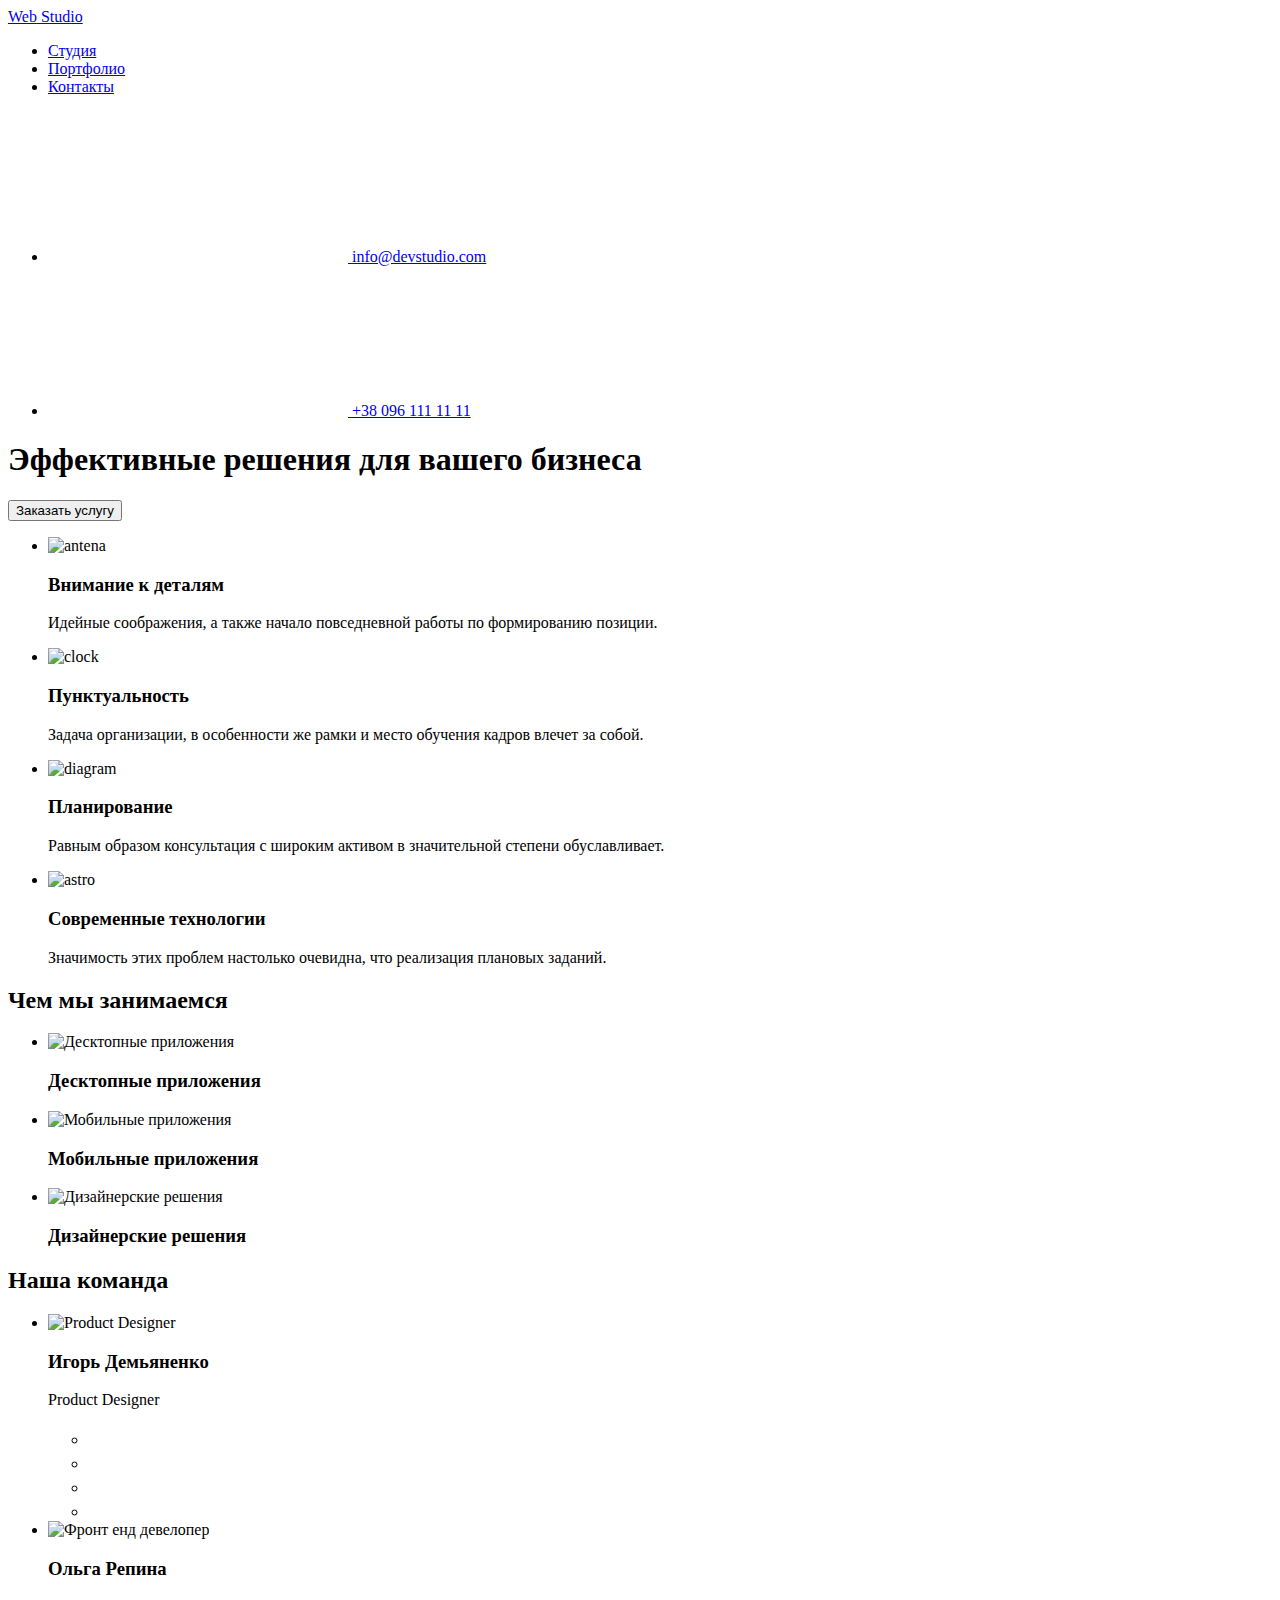
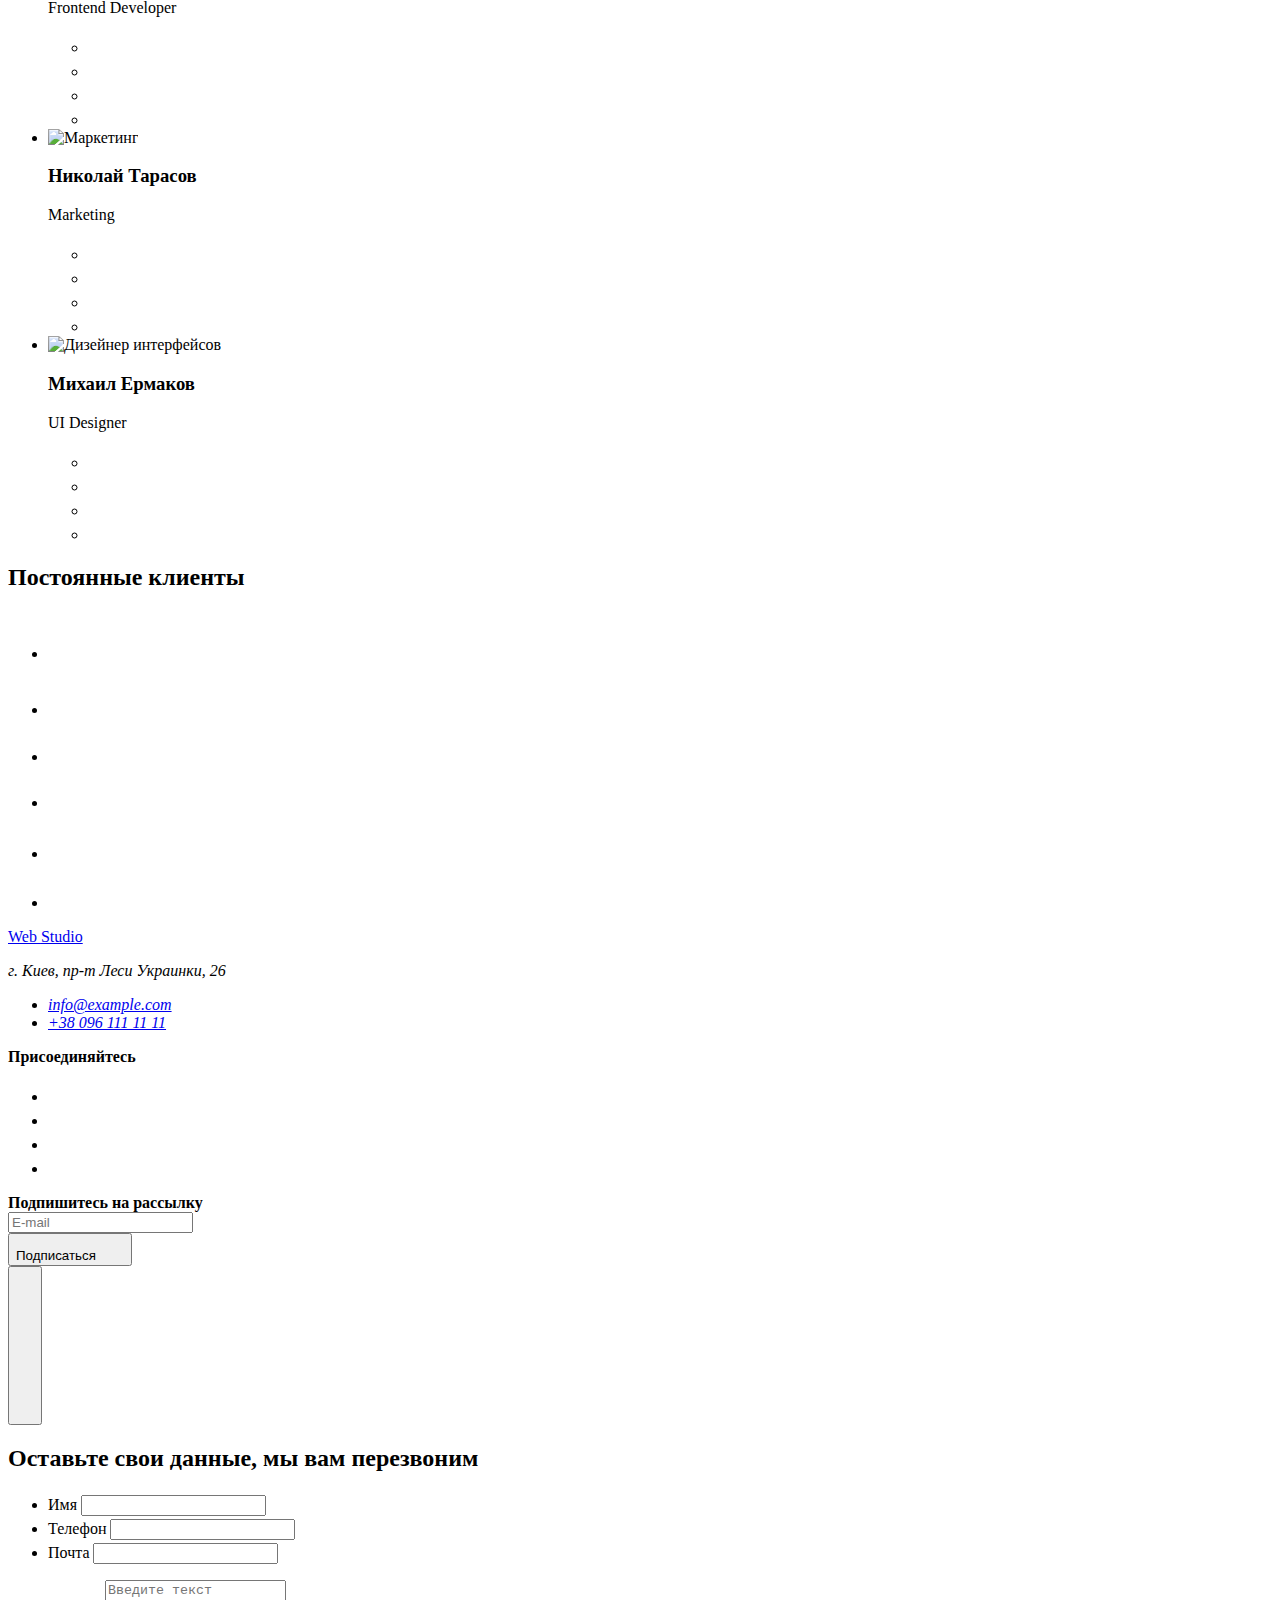
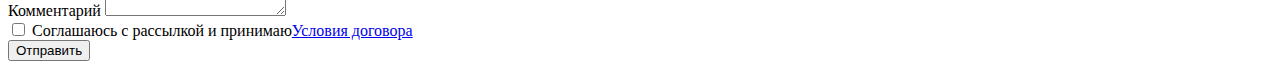
==== index.html @ 369a8337 "8-1-2" ====
<!DOCTYPE html>
<html lang="ru">

<head>
	<meta charset="UTF-8">
	<meta name="viewport" content="width=device-width, initial-scale=1.0">
	<title>Веб студия</title>
	<link rel="stylesheet"
		href="https://fonts.googleapis.com/css2?family=Raleway:wght@700&family=Roboto:wght@400;500;700;900&display=swap" />
	<link rel="stylesheet" href="./css/main.min.css" />
</head>

<body>
	<!--Шапка сайта-->
	<header class="page-header">
		<div class="container headerbox">
			<!--Навигация-->
			<a href="./index.html" class="logo">
				<span class="web"> Web</span> Studio</a>
			<nav class="navigation">
				<ul class="menu-nav list">
					<li class="item">
						<a href="./index.html" class="nav-link current">Студия</a>
					</li>
					<li class="item">
						<a href="./portfolio.html" class="nav-link">Портфолио</a>
					</li>
					<li class="item">
						<a href="./contacts.html" class="nav-link">Контакты</a>
					</li>
				</ul>
			</nav>
			<!-- имейл и телефон -->
			<ul class="contact-us list">
				<li class="item">
					<a href="mailto:info@devstudio.com" class="email contact-link">
						<svg class="icon-envelope">
							<use href="./images/sprite.svg#envelope"></use>
						</svg>
						info@devstudio.com</a>
				</li>
				<li class="item">
					<a href="tel:+380961111111" class="contact-link">
						<svg class="icon-smartphone">
							<use href="./images/sprite.svg#phone"></use>
						</svg>
						+38 096 111 11 11</a>
				</li>
			</ul>
		</div>
	</header>
	<!--MAIN КОНТЕНТ-->
	<main>
		<!--Сектор Героя-->
		<section class="hero hero-lay">
			<div class="conteiner">
				<h1 class="hero-title">Эффективные решения для вашего бизнеса</h1>
				<button class="btn" data-modal-open>Заказать услугу</button>
			</div>
		</section>
		<!--СЕКТОР FEATURE Наши преимущества-->
		<section class="section">
			<div class="container">
				<h2 class="section-title" hidden>Наши преимущества</h2>
				<ul class="list feature-list">
					<li class="item">
						<div class="background-feature">
							<img class="icon-antenna" src="./images/SVG/antenna.svg" alt="antena">
						</div>
						<h3 class="list-title">Внимание к деталям</h3>
						<p class="wehight">Идейные соображения, а также начало повседневной работы по формированию
							позиции.</p>
					</li>
					<li class="item">
						<div class="background-feature">
							<img class="icon-other" src="./images/SVG/clock.svg" alt="clock">
						</div>
						<h3 class="list-title">Пунктуальность</h3>
						<p class="wehight">Задача организации, в особенности же рамки и место обучения кадров влечет за
							собой.</p>
					</li>
					<li class="item">
						<div class="background-feature">
							<img class="icon-other" src="./images/SVG/diagram.svg" alt="diagram">
						</div>
						<h3 class="list-title">Планирование</h3>
						<p class="wehight">Равным образом консультация с широким активом в значительной степени
							обуславливает.</p>
					</li>
					<li class="item">
						<div class="background-feature">
							<img class="icon-other" src="./images/SVG/astronaut.svg" alt="astro">
						</div>
						<h3 class="list-title">Современные технологии</h3>
						<p class="wehight">Значимость этих проблем настолько очевидна, что реализация плановых заданий.
						</p>
					</li>
				</ul>
			</div>
		</section>
		<!--ЧЕМ МЫ ЗАНИМАЕМСЯ-->
		<section class="section">
			<div class="conteiner">
				<h2 class="section-title">Чем мы занимаемся</h2>
				<ul class="work-list list">
					<li class="item">
						<div class="workbox">
							<img src="./images/JPG/work/img1.jpg" alt="Десктопные приложения">
							<div class="work-title">
								<h3 class="title">Десктопные приложения</h3>
							</div>
						</div>
					</li>
					<li class="item">
						<div class="workbox">
							<img src="./images/JPG/work/img2.jpg" alt="Мобильные приложения">
							<div class="work-title">
								<h3 class="title">Мобильные приложения</h3>
							</div>
						</div>
					</li>
					<li class="item">
						<div class="workbox">
							<img src="./images/JPG/work/img3.jpg" alt="Дизайнерские решения">
							<div class="work-title">
								<h3 class="title">Дизайнерские решения</h3>
							</div>
						</div>
					</li>
				</ul>
			</div>
		</section>
		<!--Наша команда-->
		<section class="section background">
			<div class="container">
				<h2 class="section-title">Наша команда</h2>
				<ul class="list team-menu">
					<li class="team-member">
						<img class="image" src="./images/JPG/team/team1.jpg" width="270" alt="Product Designer" />
						<h3 class="team-title">Игорь Демьяненко</h3>
						<p class="position-name" lang="en">Product Designer</p>
						<ul class="list social-list">
							<li class="social-item">
								<a href="https://www.instagram.com/" class="social-link" target="_blank"
									rel="noopener noreferrer" aria-label="ссылка на Instagram">
									<svg class="social-icon" width="20" height="20">
										<use href="./images/sprite.svg#instagram" />
									</svg>
								</a>
							</li>
							<li class="social-item">
								<a href="https://www.twitter.com/" class="social-link" target="_blank"
									rel="noopener noreferrer" aria-label="ссылка на Twitter">
									<svg class="social-icon" width="20" height="20">
										<use href="./images/sprite.svg#twitter" />
									</svg>
								</a>
							</li>
							<li class="social-item">
								<a href="https://www.facebook.com/" class="social-link" target="_blank"
									rel="noopener noreferrer" aria-label="ссылка на Facebook">
									<svg class="social-icon" width="20" height="20">
										<use href="./images/sprite.svg#facebook" />
									</svg>
								</a>
							</li>
							<li class="social-item">
								<a href="https://www.linkedin.com/" class="social-link" target="_blank"
									rel="noopener noreferrer" aria-label="ссылка на LinkedIn">
									<svg class="social-icon" width="20" height="20">
										<use href="./images/sprite.svg#linkedin" />
									</svg>
								</a>
							</li>
						</ul>
					</li>
					<li class="team-member">
						<img class="image" src="./images/JPG/team/team2.jpg" width="270" alt="Фронт енд девелопер" />
						<h3 class="team-title">Ольга Репина</h3>
						<p class="position-name" lang="en">Frontend Developer</p>
						<ul class="list social-list">
							<li class="social-item">
								<a href="https://www.instagram.com/" class="social-link" target="_blank"
									rel="noopener noreferrer" aria-label="ссылка на Instagram">
									<svg class="social-icon" width="20" height="20">
										<use href="./images/sprite.svg#instagram" />
									</svg>
								</a>
							</li>
							<li class="social-item">
								<a href="https://www.twitter.com/" class="social-link" target="_blank"
									rel="noopener noreferrer" aria-label="ссылка на Twitter">
									<svg class="social-icon" width="20" height="20">
										<use href="./images/sprite.svg#twitter" />
									</svg>
								</a>
							</li>
							<li class="social-item">
								<a href="https://www.facebook.com/" class="social-link" target="_blank"
									rel="noopener noreferrer" aria-label="ссылка на Facebook">
									<svg class="social-icon" width="20" height="20">
										<use href="./images/sprite.svg#facebook" />
									</svg>
								</a>
							</li>
							<li class="social-item">
								<a href="https://www.linkedin.com/" class="social-link" target="_blank"
									rel="noopener noreferrer" aria-label="ссылка на LinkedIn">
									<svg class="social-icon" width="20" height="20">
										<use href="./images/sprite.svg#linkedin" />
									</svg>
								</a>
							</li>
						</ul>
					</li>

					<li class="team-member">
						<img class="image" src="./images/JPG/team/team3.jpg" width="270" alt="Маркетинг" />
						<h3 class="team-title">Николай Тарасов</h3>
						<p class="position-name" lang="en">Marketing</p>
						<ul class="list social-list">
							<li class="social-item">
								<a href="https://www.instagram.com/" class="social-link" target="_blank"
									rel="noopener noreferrer" aria-label="ссылка на Instagram">
									<svg class="social-icon" width="20" height="20">
										<use href="./images/sprite.svg#instagram" />
									</svg>
								</a>
							</li>
							<li class="social-item">
								<a href="https://www.twitter.com/" class="social-link" target="_blank"
									rel="noopener noreferrer" aria-label="ссылка на Twitter">
									<svg class="social-icon" width="20" height="20">
										<use href="./images/sprite.svg#twitter" />
									</svg>
								</a>
							</li>
							<li class="social-item">
								<a href="https://www.facebook.com/" class="social-link" target="_blank"
									rel="noopener noreferrer" aria-label="ссылка на Facebook">
									<svg class="social-icon" width="20" height="20">
										<use href="./images/sprite.svg#facebook" />
									</svg>
								</a>
							</li>
							<li class="social-item">
								<a href="https://www.linkedin.com/" class="social-link" target="_blank"
									rel="noopener noreferrer" aria-label="ссылка на LinkedIn">
									<svg class="social-icon" width="20" height="20">
										<use href="./images/sprite.svg#linkedin" />
									</svg>
								</a>
							</li>
						</ul>
					</li>

					<li class="team-member">
						<img class="image" src="./images/JPG/team/team4.jpg" width="270" alt="Дизейнер интерфейсов" />
						<h3 class="team-title">Михаил Ермаков</h3>
						<p class="position-name" lang="en">UI Designer</p>
						<ul class="list social-list">
							<li class="social-item">
								<a href="https://www.instagram.com/" class="social-link" target="_blank"
									rel="noopener noreferrer" aria-label="ссылка на Instagram">
									<svg class="social-icon" width="20" height="20">
										<use href="./images/sprite.svg#instagram" />
									</svg>
								</a>
							</li>
							<li class="social-item">
								<a href="https://www.twitter.com/" class="social-link" target="_blank"
									rel="noopener noreferrer" aria-label="ссылка на Twitter">
									<svg class="social-icon" width="20" height="20">
										<use href="./images/sprite.svg#twitter" />
									</svg>
								</a>
							</li>
							<li class="social-item">
								<a href="https://www.facebook.com/" class="social-link" target="_blank"
									rel="noopener noreferrer" aria-label="ссылка на Facebook">
									<svg class="social-icon" width="20" height="20">
										<use href="./images/sprite.svg#facebook" />
									</svg>
								</a>
							</li>
							<li class="social-item">
								<a href="https://www.linkedin.com/" class="social-link" target="_blank"
									rel="noopener noreferrer" aria-label="ссылка на LinkedIn">
									<svg class="social-icon" width="20" height="20">
										<use href="./images/sprite.svg#linkedin" />
									</svg>
								</a>
							</li>
						</ul>
					</li>
				</ul>
			</div>
		</section>
		<!--Наши клиенты-->
		<section class="section">
			<div class="container">
				<h2 class="section-title">Постоянные клиенты</h2>
				<ul class="list clients-list">
					<li class="clients-item">
						<a href="" class="clients-link">
							<svg class="clients-icon" width="44" height="49">
								<use href="./images/sprite.svg#client1" />
							</svg>
						</a>
					</li>
					<li class="clients-item">
						<a href="" class="clients-link">
							<svg class="clients-icon" width="40" height="52">
								<use href="./images/sprite.svg#client2" />
							</svg>
						</a>
					</li>
					<li class="clients-item">
						<a href="" class="clients-link">
							<svg class="clients-icon" width="41" height="43">
								<use href="./images/sprite.svg#client3" />
							</svg>
						</a>
					</li>
					<li class="clients-item">
						<a href="" class="clients-link">
							<svg class="clients-icon" width="80" height="42">
								<use href="./images/sprite.svg#client4" />
							</svg>
						</a>
					</li>
					<li class="clients-item">
						<a href="" class="clients-link">
							<svg class="clients-icon" width="59" height="47">
								<use href="./images/sprite.svg#client5" />
							</svg>
						</a>
					</li>
					<li class="clients-item">
						<a href="" class="clients-link">
							<svg class="clients-icon" width="88" height="45">
								<use href="./images/sprite.svg#client6" />
							</svg>
						</a>
					</li>
				</ul>
			</div>
		</section>
	</main>
	<!--Футер-->
	<footer class="footer">
		<div class="container footer-menu">
			<!-- logo-address-in-footer -->
			<div class="logo-address">
				<a href="./index.html" class="footer-logo">
					<span class="web"> Web </span> Studio</a>
				<address>
					<p class="contacts-address">г. Киев, пр-т Леси Украинки, 26</p>

					<ul class="padding-zero">
						<li class="list">
							<a href="mailto:info@example.com" class="contacts-item">info@example.com</a>
						</li>
						<li class="list contacts-margin">
							<a href="tel:+380961111111" class="contacts-item">+38 096 111 11 11</a>
						</li>
					</ul>
				</address>
			</div>
			<!-- Соц.сети футтер-->
			<div class="join-menu">
				<strong class="join">Присоединяйтесь</strong>
				<ul class="list social-list-footer">
					<li class="social-item-footer">
						<a class="social-link-footer" href="https://www.instagram.com/" target="_blank">
							<svg class="social-icon-footer" width="20" height="20" aria-hidden="true">
								<use xlink:href="./images/sprite.svg#instagram" />
							</svg>
						</a>
					</li>
					<li class="social-item-footer">
						<a class="social-link-footer" href="https://www.twitter.com/" target="_blank">
							<svg class="social-icon-footer" width="20" height="20" aria-hidden="true">
								<use xlink:href="./images/sprite.svg#twitter" />
							</svg>
						</a>
					</li>
					<li class="social-item-footer">
						<a class="social-link-footer" href="https://www.facebook.com/" target="_blank">
							<svg class="social-icon-footer" width="20" height="20" aria-hidden="true">
								<use xlink:href="./images/sprite.svg#facebook" />
							</svg>
						</a>
					</li>
					<li class="social-item-footer">
						<a class="social-link-footer" href="https://www.linkedin.com/" target="_blank">
							<svg class="social-icon-footer" width="20" height="20" aria-hidden="true">
								<use xlink:href="./images/sprite.svg#linkedin" />
							</svg>
						</a>
					</li>
				</ul>
			</div>

			<!-- /* sign-up */ Подпишись на рассылку -->

			<div class="sign-up">
				<b class="join-href">Подпишитесь на рассылку</b>
				<form class="join-us-form">
					<div class="form-field-footer">
						<input type="email" class="join-email" name="email" placeholder="E-mail" />
					</div>
					<button class="btn-footer" type="submit">Подписаться
						<svg class="icon-send-form" width="24" height="24">
							<use href="./images/sprite.svg#telegramm" />
						</svg>
					</button>
				</form>
			</div>
		</div>
	</footer>

	<!-- /*Modal btn-close*/ Модальная кнопка  -->

	<div class="backdrop is-hidden" data-modal>
		<div class="modal">
			<button class="modal-close" data-modal-close>
				<svg class="close" width="18">
					<use href="./images/sprite.svg#vectorx"></use>
				</svg></button>
			<h2 class="modal-title">Оставьте свои данные, мы вам перезвоним</h2>
			<form class="modal-form">
				<ul class="list">
					<li class="form-item"><label class="modal-label">
							Имя
							<input type="text" name="name" class="modal-item">
							<svg width="18" height="18" class="modal-icon black-member">
								<use href="./images/sprite.svg#member"></use>
							</svg>
						</label>

					</li>
					<li class="form-item"><label class="modal-label">
							Телефон
							<input type="tel" name="phone" class="modal-item">
							<svg width="18" height="18" class="modal-icon black-phone">
								<use href="./images/sprite.svg#phone-black"></use>
							</svg>
						</label>

					</li>
					<li class="form-item"><label class="modal-label">
							Почта
							<input type="email" name="email" class="modal-item">
							<svg width="18" height="18" class="modal-icon black-email">
								<use href="./images/sprite.svg#email-black"></use>
							</svg>
						</label>

					</li>
				</ul>
				<!-- Коментарии в модальном-->
				<label class="modal-label comment-area">
					Комментарий
					<textarea name="comment" placeholder="Введите текст" class="modal-item comment"></textarea>
				</label>

				<div class="checkstyle">
					<input type="checkbox" class="modal-checkbox" id="happy" name="happy" value="yes">
					<label for="happy"></label>
					<span>Соглашаюсь с рассылкой и принимаю<a href="./index.html" class="policy-site">Условия
							договора</a></span>
				</div>
				<button type="submit" class="form-button">Отправить</button>

			</form>
		</div>
	</div>
	<script src="./js/modal.js"></script>
</body>

</html>
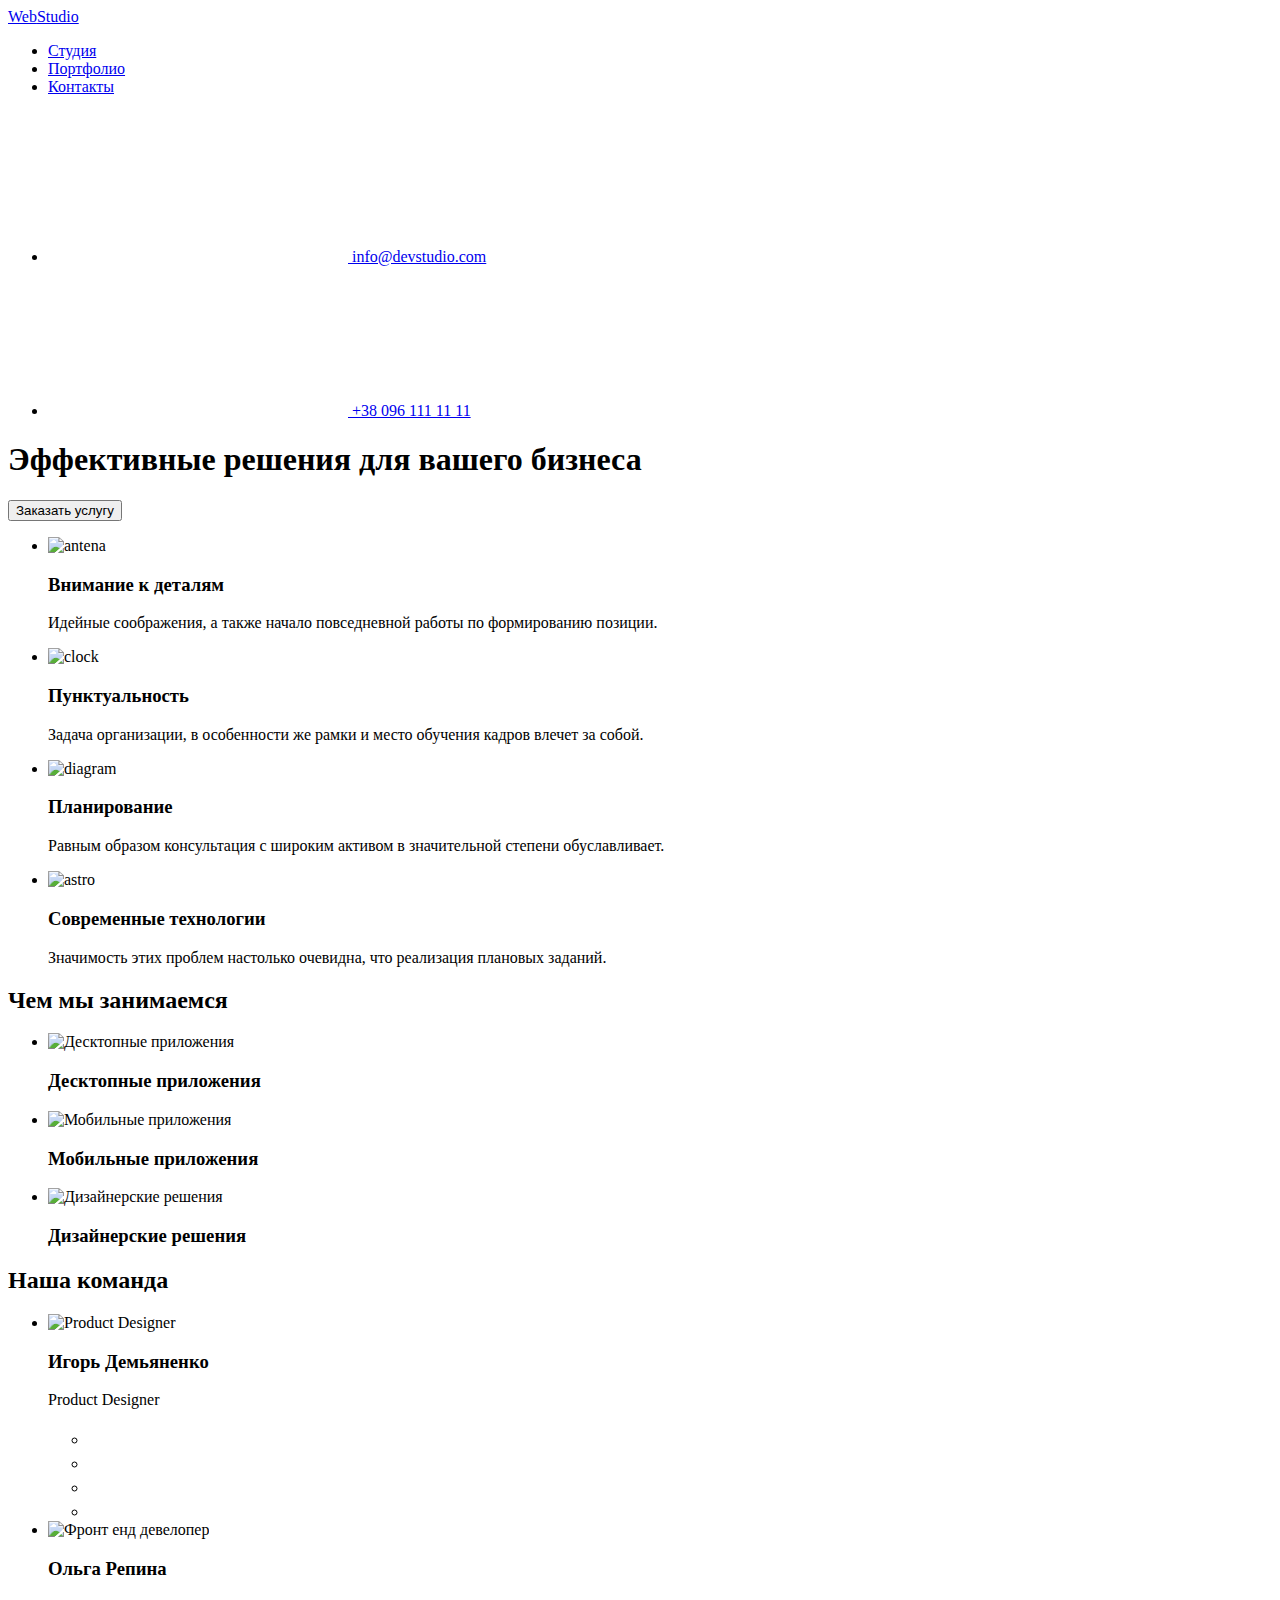
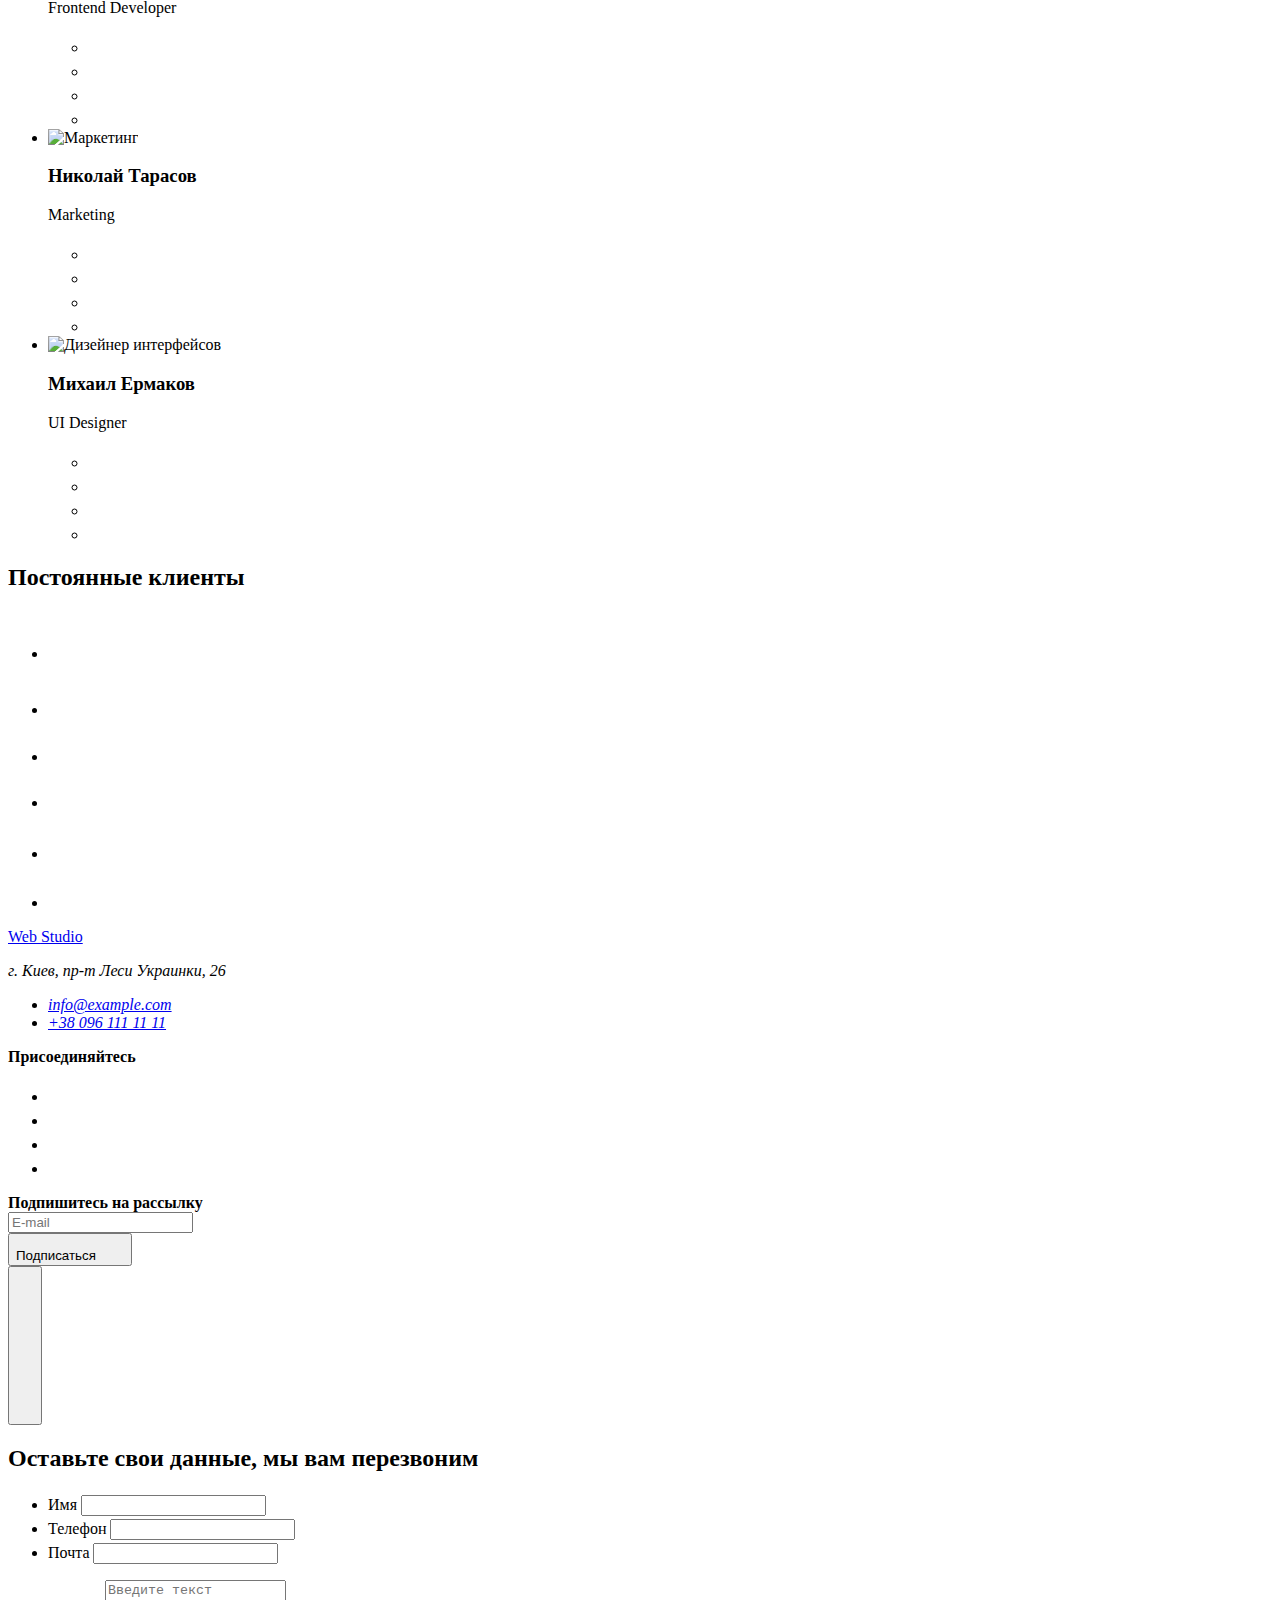
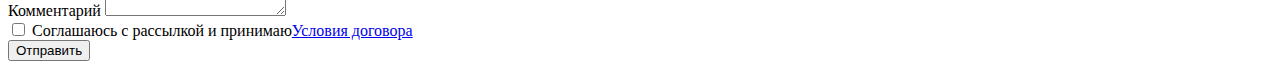
==== commit 055a8ad1: "8-1-5" ====
--- a/index.html
+++ b/index.html
@@ -15,8 +15,7 @@
 	<header class="page-header">
 		<div class="container headerbox">
 			<!--Навигация-->
-			<a href="./index.html" class="logo">
-				<span class="web"> Web</span> Studio</a>
+			<a href="#" lang="en" class="logo"><span>Web</span><span class="logo-studio">Studio</span></a>
 			<nav class="navigation">
 				<ul class="menu-nav list">
 					<li class="item">
@@ -352,8 +351,8 @@
 		<div class="container footer-menu">
 			<!-- logo-address-in-footer -->
 			<div class="logo-address">
-				<a href="./index.html" class="footer-logo">
-					<span class="web"> Web </span> Studio</a>
+				<a href="./index.html" class="logo-footer">
+					<span class="logo"> Web </span> Studio</a>
 				<address>
 					<p class="contacts-address">г. Киев, пр-т Леси Украинки, 26</p>
 
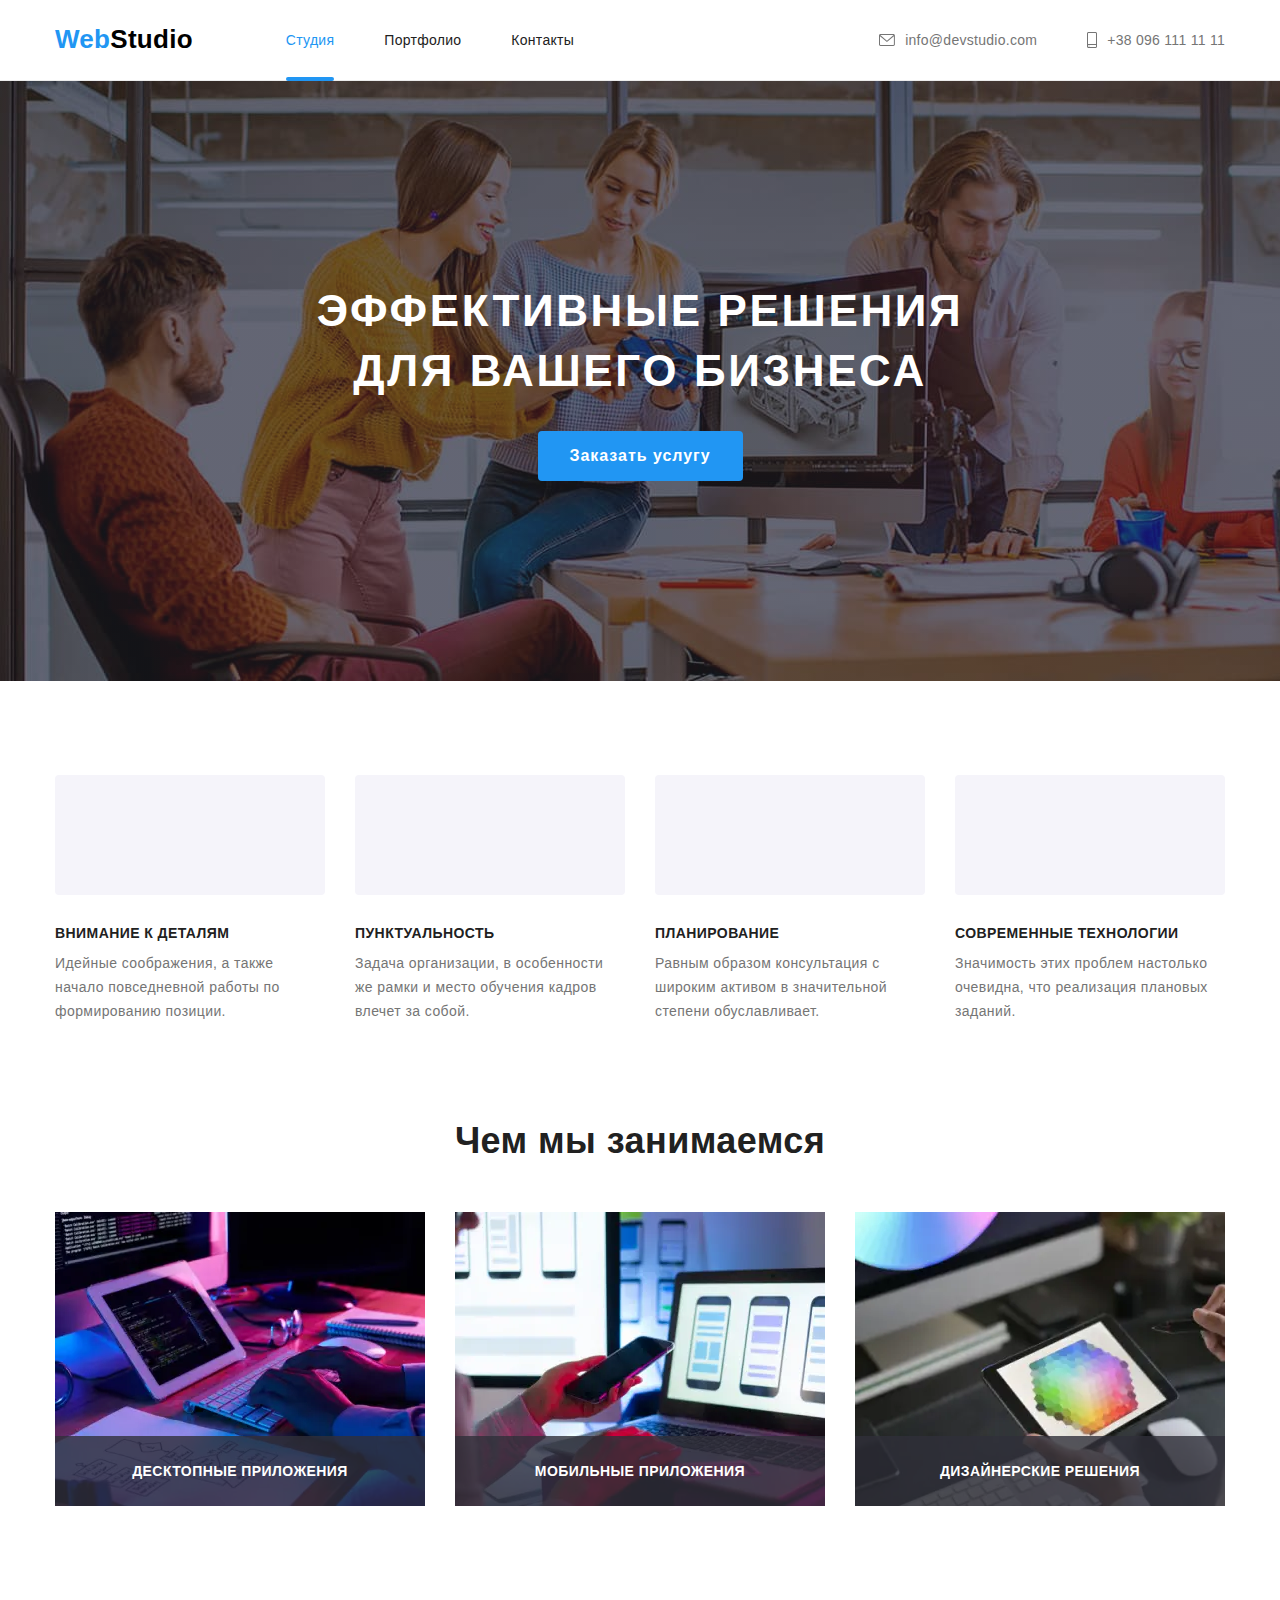
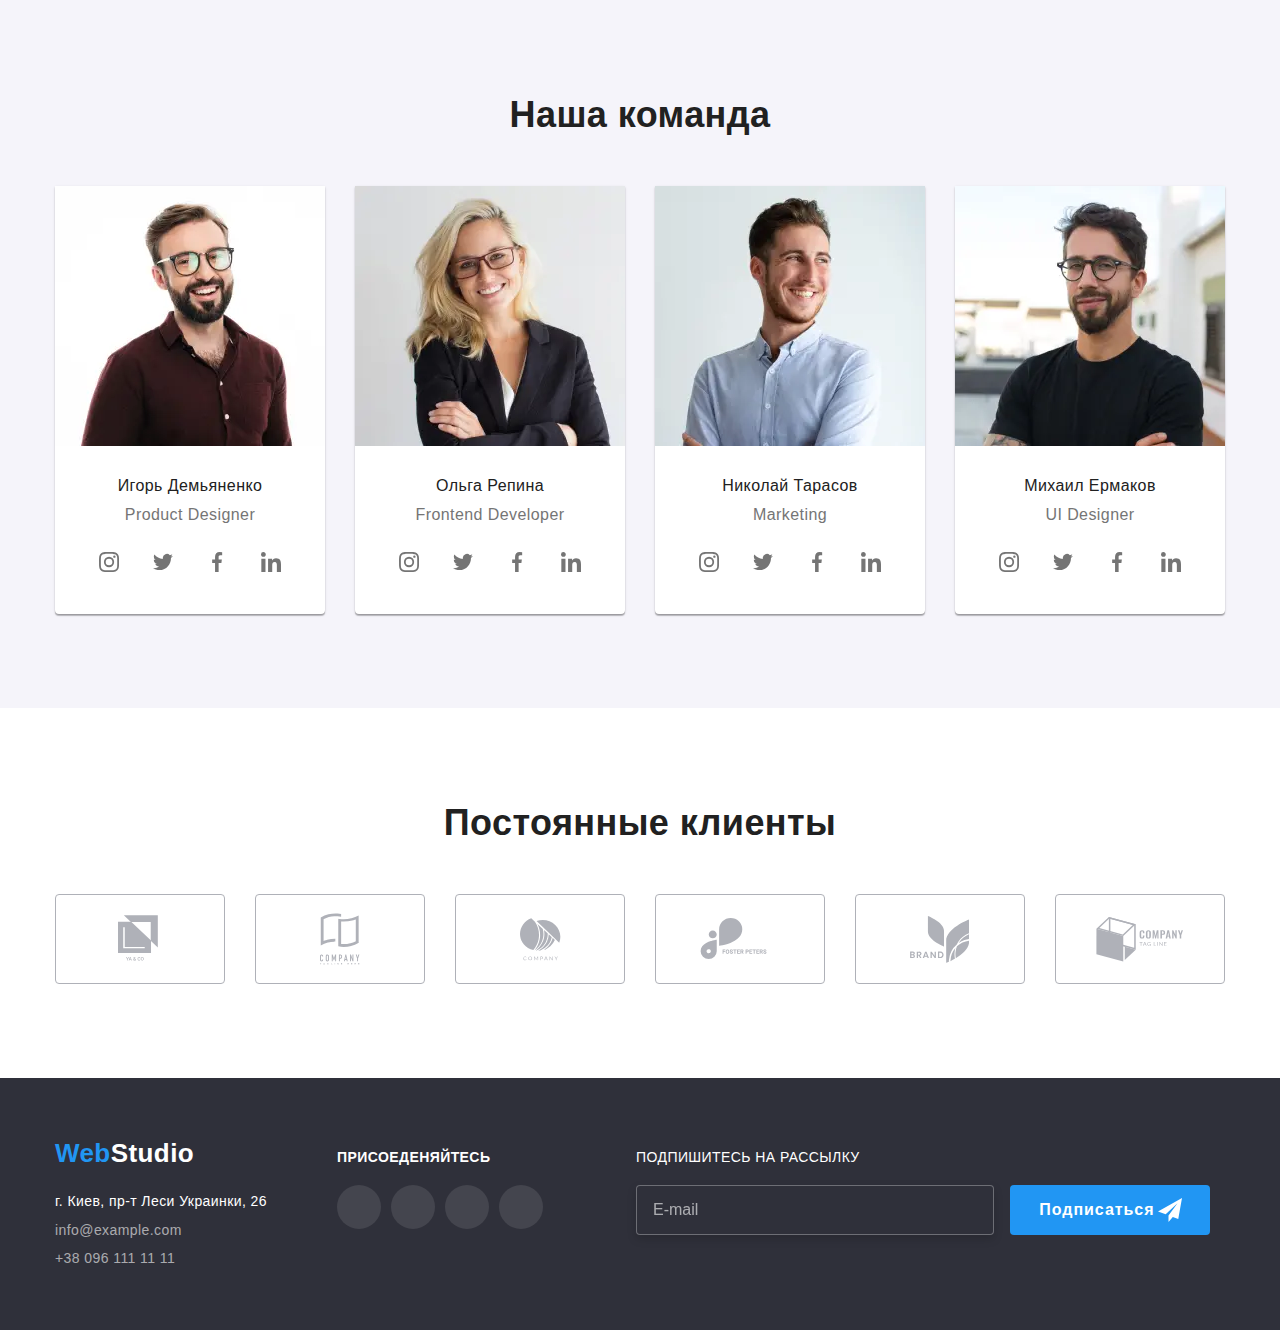
==== commit 32cfa78a: "8-1-8" ====
--- a/index.html
+++ b/index.html
@@ -2,343 +2,474 @@
 <html lang="ru">
 
 <head>
-	<meta charset="UTF-8">
-	<meta name="viewport" content="width=device-width, initial-scale=1.0">
-	<title>Веб студия</title>
-	<link rel="stylesheet"
-		href="https://fonts.googleapis.com/css2?family=Raleway:wght@700&family=Roboto:wght@400;500;700;900&display=swap" />
+	<meta charset="UTF-8" />
+	<meta name="viewport" content="width=device-width, initial-scale=1.0" />
+	<title>WebStudio</title>
+	<link rel="preload" href="./css/main.min.css" as="style" />
 	<link rel="stylesheet" href="./css/main.min.css" />
 </head>
 
-<body>
-	<!--Шапка сайта-->
-	<header class="page-header">
-		<div class="container headerbox">
-			<!--Навигация-->
-			<a href="#" lang="en" class="logo"><span>Web</span><span class="logo-studio">Studio</span></a>
-			<nav class="navigation">
-				<ul class="menu-nav list">
-					<li class="item">
-						<a href="./index.html" class="nav-link current">Студия</a>
-					</li>
-					<li class="item">
-						<a href="./portfolio.html" class="nav-link">Портфолио</a>
-					</li>
-					<li class="item">
-						<a href="./contacts.html" class="nav-link">Контакты</a>
+<body class="page">
+	<!-- Верхняя линия сайта -->
+	<header class="menu" id="home-page">
+		<div class="menu__box container">
+			<!-- Логотип компании -->
+			<a class="logo link" href="#home-page">
+				<span class="logo__accent">Web</span>Studio
+			</a>
+			<div class="menu-mobile" id="menu-mobile" data-menu>
+				<nav class="nav">
+					<ul class="site-nav list">
+						<li class="site-nav__item">
+							<a class="site-nav__link site-nav__link--active link" href="#home-page">Студия</a>
+						</li>
+						<li class="site-nav__item">
+							<a class="site-nav__link link" href="./portfolio.html">Портфолио</a>
+						</li>
+						<li class="site-nav__item">
+							<a class="site-nav__link link" href="#">Контакты</a>
+						</li>
+					</ul>
+				</nav>
+
+				<ul class="communications list">
+					<li class="communications__item">
+						<a class="communications__link link" href="mailto:info@devstudio.com">
+							<svg class="communications__icon communications__envelope">
+								<use href="./images/svg/sprite.svg#envelope"></use>
+							</svg>
+							info@devstudio.com</a>
+					</li>
+					<li class="communications__item">
+						<a class="communications__link link" href="tel:+38-096-111-11-11">
+							<svg class="communications__icon communications__smartphone">
+								<use href="./images/svg/sprite.svg#smartphone"></use>
+							</svg>
+							+38 096 111 11 11</a>
 					</li>
 				</ul>
-			</nav>
-			<!-- имейл и телефон -->
-			<ul class="contact-us list">
-				<li class="item">
-					<a href="mailto:info@devstudio.com" class="email contact-link">
-						<svg class="icon-envelope">
-							<use href="./images/sprite.svg#envelope"></use>
-						</svg>
-						info@devstudio.com</a>
-				</li>
-				<li class="item">
-					<a href="tel:+380961111111" class="contact-link">
-						<svg class="icon-smartphone">
-							<use href="./images/sprite.svg#phone"></use>
-						</svg>
-						+38 096 111 11 11</a>
-				</li>
-			</ul>
+			</div>
+			<button class="menu__button" type="button" aria-expanded="false" aria-controls="menu-mobile"
+				data-menu-button>
+				<svg class="menu__button-image" aria-label="Переключатель мобильного меню">
+					<use class="menu__icon-close" href="./images/svg/sprite.svg#close-menu-mobile"></use>
+					<use class="menu__icon-open" href="./images/svg/sprite.svg#open-menu-mobile"></use>
+				</svg>
+			</button>
 		</div>
 	</header>
-	<!--MAIN КОНТЕНТ-->
+
 	<main>
-		<!--Сектор Героя-->
-		<section class="hero hero-lay">
-			<div class="conteiner">
-				<h1 class="hero-title">Эффективные решения для вашего бизнеса</h1>
-				<button class="btn" data-modal-open>Заказать услугу</button>
+		<!-- Шапка -->
+		<section class="banner">
+			<div class="container">
+				<h1 class="banner__title">Эффективные решения для вашего бизнеса</h1>
+				<button class="banner__button button" data-modal-open type="button">
+					Заказать услугу
+				</button>
 			</div>
 		</section>
-		<!--СЕКТОР FEATURE Наши преимущества-->
+
+		<!-- Особенности -->
+
 		<section class="section">
-			<div class="container">
-				<h2 class="section-title" hidden>Наши преимущества</h2>
-				<ul class="list feature-list">
-					<li class="item">
-						<div class="background-feature">
-							<img class="icon-antenna" src="./images/SVG/antenna.svg" alt="antena">
+			<div class="container feature">
+				<h2 class="section__title visually-hidden">Особенности</h2>
+
+				<ul class="feature__list list">
+					<li class="feature__item feature__icon-antenna">
+						<h3 class="feature__title">Внимание к деталям</h3>
+						<p class="feature__text">
+							Идейные соображения, а также начало повседневной работы по
+							формированию позиции.
+						</p>
+					</li>
+					<li class="feature__item feature__icon-clock">
+						<h3 class="feature__title">Пунктуальность</h3>
+						<p class="feature__text">
+							Задача организации, в особенности же рамки и место обучения
+							кадров влечет за собой.
+						</p>
+					</li>
+					<li class="feature__item feature__icon-diagram">
+						<h3 class="feature__title">Планирование</h3>
+						<p class="feature__text">
+							Равным образом консультация с широким активом в значительной
+							степени обуславливает.
+						</p>
+					</li>
+					<li class="feature__item feature__icon-astronaut">
+						<h3 class="feature__title">Современные технологии</h3>
+						<p class="feature__text">
+							Значимость этих проблем настолько очевидна, что реализация
+							плановых заданий.
+						</p>
+					</li>
+				</ul>
+			</div>
+		</section>
+
+		<!-- Чем мы занимаемся -->
+
+		<section class="section">
+			<div class="container practice">
+				<h2 class="section__title">Чем мы занимаемся</h2>
+				<ul class="practice__list list">
+					<li class="practice__item">
+						<picture>
+							<source srcset="
+                    ./images/practice/desktop-app.webp,
+                    ./images/practice/desktop-app@2x.webp 2x
+                  " type="image/webp" />
+							<source srcset="./images/practice/desktop-app@2x.jpg 2x" />
+							<img class="practice__image" src="./images/practice/desktop-app.jpg"
+								alt="Написание кода программы" width="370" />
+						</picture>
+						<div class="practice__box-inside">
+							<p class="practice__text">Десктопные приложения</p>
 						</div>
-						<h3 class="list-title">Внимание к деталям</h3>
-						<p class="wehight">Идейные соображения, а также начало повседневной работы по формированию
-							позиции.</p>
-					</li>
-					<li class="item">
-						<div class="background-feature">
-							<img class="icon-other" src="./images/SVG/clock.svg" alt="clock">
+					</li>
+					<li class="practice__item">
+						<picture>
+							<source srcset="
+                    ./images/practice/mobile-app.webp,
+                    ./images/practice/mobile-app@2x.webp 2x
+                  " type="image/webp" />
+							<source srcset="./images/practice/mobile-app@2x.jpg 2x" />
+							<img class="practice__image" src="./images/practice/mobile-app.jpg"
+								alt="Создание структуры программы" width="370" />
+						</picture>
+						<div class="practice__box-inside">
+							<p class="practice__text">Мобильные приложения</p>
 						</div>
-						<h3 class="list-title">Пунктуальность</h3>
-						<p class="wehight">Задача организации, в особенности же рамки и место обучения кадров влечет за
-							собой.</p>
-					</li>
-					<li class="item">
-						<div class="background-feature">
-							<img class="icon-other" src="./images/SVG/diagram.svg" alt="diagram">
+					</li>
+					<li class="practice__item">
+						<picture>
+							<source srcset="
+                    ./images/practice/desing-solution.webp,
+                    ./images/practice/desing-solution@2x.webp 2x
+                  " type="image/webp" />
+							<source srcset="./images/practice/desing-solution@2x.jpg 2x" />
+							<img class="practice__image" src="./images/practice/desing-solution.jpg"
+								alt="Разработка дизайна проэкта" width="370" />
+						</picture>
+						<div class="practice__box-inside">
+							<p class="practice__text">Дизайнерские решения</p>
 						</div>
-						<h3 class="list-title">Планирование</h3>
-						<p class="wehight">Равным образом консультация с широким активом в значительной степени
-							обуславливает.</p>
-					</li>
-					<li class="item">
-						<div class="background-feature">
-							<img class="icon-other" src="./images/SVG/astronaut.svg" alt="astro">
+					</li>
+				</ul>
+			</div>
+		</section>
+
+		<!-- Наша команда -->
+
+		<section class="section team">
+			<div class="container team__box">
+				<h2 class="section__title">Наша команда</h2>
+
+				<ul class="team__list list">
+					<li class="team__item">
+						<picture>
+							<source srcset="
+                    ./images/team/mobile/product-desinger.webp,
+                    ./images/team/mobile/product-desinger@2x.webp 2x
+                  " type="image/webp" media="(max-width: 767px)" />
+							<source srcset="
+                    ./images/team/tablet/product-desinger.webp,
+                    ./images/team/tablet/product-desinger@2x.webp 2x
+                  " type="image/webp" media="(max-width: 1199px)" />
+							<source srcset="
+                    ./images/team/desktop/product-desinger.webp,
+                    ./images/team/desktop/product-desinger@2x.webp 2x
+                  " type="image/webp" media="(min-width: 1200px)" />
+							<source srcset="
+                    ./images/team/mobile/product-desinger.jpg,
+                    ./images/team/mobile/product-desinger@2x.jpg 2x
+                  " media="(max-width: 767px)" />
+							<source srcset="
+                    ./images/team/tablet/product-desinger.jpg,
+                    ./images/team/tablet/product-desinger@2x.jpg 2x
+                  " media="(max-width: 1199px)" />
+							<source srcset="./images/team/desktop/product-desinger@2x.jpg 2x"
+								media="(min-width: 1200px)" />
+							<img class="team__image" src="./images/team/desktop/product-desinger.jpg"
+								alt="Дизайнер продукта" width="270" />
+						</picture>
+						<div class="team__text">
+							<h3 class="team__title">Игорь Демьяненко</h3>
+							<p class="team__career">Product Designer</p>
 						</div>
-						<h3 class="list-title">Современные технологии</h3>
-						<p class="wehight">Значимость этих проблем настолько очевидна, что реализация плановых заданий.
-						</p>
+
+						<ul class="team-social list">
+							<li class="team-social__item">
+								<a class="team-social__link link" href="http://www.instagram.com/?hl=ru">
+									<svg class="team-social__instagram">
+										<use href="./images/svg/sprite.svg#instagram"></use>
+									</svg>
+								</a>
+							</li>
+							<li class="team-social__item">
+								<a class="team-social__link link" href="http://twitter.com/?lang=ru">
+									<svg class="team-social__twitter">
+										<use href="./images/svg/sprite.svg#twitter"></use>
+									</svg>
+								</a>
+							</li>
+							<li class="team-social__item">
+								<a class="team-social__link link" href="http://www.facebook.com/">
+									<svg class="team-social__facebook">
+										<use href="./images/svg/sprite.svg#facebook"></use>
+									</svg>
+								</a>
+							</li>
+							<li class="team-social__item">
+								<a class="team-social__link link" href="http://www.linkedin.com/">
+									<svg class="team-social__linkedin">
+										<use href="./images/svg/sprite.svg#linkedin"></use>
+									</svg>
+								</a>
+							</li>
+						</ul>
+					</li>
+
+					<li class="team__item">
+						<picture>
+							<source srcset="
+                    ./images/team/mobile/frontend-developer.webp,
+                    ./images/team/mobile/frontend-developer@2x.webp 2x
+                  " type="image/webp" media="(max-width: 767px)" />
+							<source srcset="
+                    ./images/team/tablet/frontend-developer.webp,
+                    ./images/team/tablet/frontend-developer@2x.webp 2x
+                  " type="image/webp" media="(max-width: 1199px)" />
+							<source srcset="
+                    ./images/team/desktop/frontend-developer.webp,
+                    ./images/team/desktop/frontend-developer@2x.webp 2x
+                  " type="image/webp" media="(min-width: 1200px)" />
+							<source srcset="
+                    ./images/team/mobile/frontend-developer.jpg,
+                    ./images/team/mobile/frontend-developer@2x.jpg 2x
+                  " media="(max-width: 767px)" />
+							<source srcset="
+                    ./images/team/tablet/frontend-developer.jpg,
+                    ./images/team/tablet/frontend-developer@2x.jpg 2x
+                  " media="(max-width: 1199px)" />
+							<source srcset="./images/team/desktop/frontend-developer@2x.jpg 2x"
+								media="(min-width: 1200px)" />
+							<img class="team__image" src="./images/team/desktop/frontend-developer.jpg"
+								alt="Фронтенд разработчик" width="270" />
+						</picture>
+						<div class="team__text">
+							<h3 class="team__title">Ольга Репина</h3>
+							<p class="team__career">Frontend Developer</p>
+						</div>
+
+						<ul class="team-social list">
+							<li class="team-social__item">
+								<a class="team-social__link link" href="http://www.instagram.com/?hl=ru">
+									<svg class="team-social__instagram">
+										<use href="./images/svg/sprite.svg#instagram"></use>
+									</svg>
+								</a>
+							</li>
+							<li class="team-social__item">
+								<a class="team-social__link link" href="http://twitter.com/?lang=ru">
+									<svg class="team-social__twitter">
+										<use href="./images/svg/sprite.svg#twitter"></use>
+									</svg>
+								</a>
+							</li>
+							<li class="team-social__item">
+								<a class="team-social__link link" href="http://www.facebook.com/">
+									<svg class="team-social__facebook">
+										<use href="./images/svg/sprite.svg#facebook"></use>
+									</svg>
+								</a>
+							</li>
+							<li class="team-social__item">
+								<a class="team-social__link link" href="http://www.linkedin.com/">
+									<svg class="team-social__linkedin">
+										<use href="./images/svg/sprite.svg#linkedin"></use>
+									</svg>
+								</a>
+							</li>
+						</ul>
+					</li>
+
+					<li class="team__item">
+						<picture>
+							<source srcset="
+                    ./images/team/mobile/marketing.webp,
+                    ./images/team/mobile/marketing@2x.webp 2x
+                  " type="image/webp" media="(max-width: 767px)" />
+							<source srcset="
+                    ./images/team/tablet/marketing.webp,
+                    ./images/team/tablet/marketing@2x.webp 2x
+                  " type="image/webp" media="(max-width: 1199px)" />
+							<source srcset="
+                    ./images/team/desktop/marketing.webp,
+                    ./images/team/desktop/marketing@2x.webp 2x
+                  " type="image/webp" media="(min-width: 1200px)" />
+							<source srcset="
+                    ./images/team/mobile/marketing.jpg,
+                    ./images/team/mobile/marketing@2x.jpg 2x
+                  " media="(max-width: 767px)" />
+							<source srcset="
+                    ./images/team/tablet/marketing.jpg,
+                    ./images/team/tablet/marketing@2x.jpg 2x
+                  " media="(max-width: 1199px)" />
+							<source srcset="./images/team/desktop/marketing@2x.jpg 2x" media="(min-width: 1200px)" />
+							<img class="team__image" src="./images/team/desktop/marketing.jpg" alt="Маркетолог"
+								width="270" />
+						</picture>
+						<div class="team__text">
+							<h3 class="team__title">Николай Тарасов</h3>
+							<p class="team__career">Marketing</p>
+						</div>
+
+						<ul class="team-social list">
+							<li class="team-social__item">
+								<a class="team-social__link link" href="http://www.instagram.com/?hl=ru">
+									<svg class="team-social__instagram">
+										<use href="./images/svg/sprite.svg#instagram"></use>
+									</svg>
+								</a>
+							</li>
+							<li class="team-social__item">
+								<a class="team-social__link link" href="http://twitter.com/?lang=ru">
+									<svg class="team-social__twitter">
+										<use href="./images/svg/sprite.svg#twitter"></use>
+									</svg>
+								</a>
+							</li>
+							<li class="team-social__item">
+								<a class="team-social__link link" href="http://www.facebook.com/">
+									<svg class="team-social__facebook">
+										<use href="./images/svg/sprite.svg#facebook"></use>
+									</svg>
+								</a>
+							</li>
+							<li class="team-social__item">
+								<a class="team-social__link link" href="http://www.linkedin.com/">
+									<svg class="team-social__linkedin">
+										<use href="./images/svg/sprite.svg#linkedin"></use>
+									</svg>
+								</a>
+							</li>
+						</ul>
+					</li>
+
+					<li class="team__item">
+						<picture>
+							<source srcset="
+                    ./images/team/mobile/ui-desinger.webp,
+                    ./images/team/mobile/ui-desinger@2x.webp 2x
+                  " type="image/webp" media="(max-width: 767px)" />
+							<source srcset="
+                    ./images/team/tablet/ui-desinger.webp,
+                    ./images/team/tablet/ui-desinger@2x.webp 2x
+                  " type="image/webp" media="(max-width: 1199px)" />
+							<source srcset="
+                    ./images/team/desktop/ui-desinger.webp,
+                    ./images/team/desktop/ui-desinger@2x.webp 2x
+                  " type="image/webp" media="(min-width: 1200px)" />
+							<source srcset="
+                    ./images/team/mobile/ui-desinger.jpg,
+                    ./images/team/mobile/ui-desinger@2x.jpg 2x
+                  " media="(max-width: 767px)" />
+							<source srcset="
+                    ./images/team/tablet/ui-desinger.jpg,
+                    ./images/team/tablet/ui-desinger@2x.jpg 2x
+                  " media="(max-width: 1199px)" />
+							<source srcset="./images/team/desktop/ui-desinger@2x.jpg 2x" media="(min-width: 1200px)" />
+							<img class="team__image" src="./images/team/desktop/ui-desinger.jpg"
+								alt="Дизайнер пользовательского интерфейса" width="270" />
+						</picture>
+						<div class="team__text">
+							<h3 class="team__title">Михаил Ермаков</h3>
+							<p class="team__career">UI Designer</p>
+						</div>
+
+						<ul class="team-social list">
+							<li class="team-social__item">
+								<a class="team-social__link link" href="http://www.instagram.com/?hl=ru">
+									<svg class="team-social__instagram">
+										<use href="./images/svg/sprite.svg#instagram"></use>
+									</svg>
+								</a>
+							</li>
+							<li class="team-social__item">
+								<a class="team-social__link link" href="http://twitter.com/?lang=ru">
+									<svg class="team-social__twitter">
+										<use href="./images/svg/sprite.svg#twitter"></use>
+									</svg>
+								</a>
+							</li>
+							<li class="team-social__item">
+								<a class="team-social__link link" href="http://www.facebook.com/">
+									<svg class="team-social__facebook">
+										<use href="./images/svg/sprite.svg#facebook"></use>
+									</svg>
+								</a>
+							</li>
+							<li class="team-social__item">
+								<a class="team-social__link link" href="http://www.linkedin.com/">
+									<svg class="team-social__linkedin">
+										<use href="./images/svg/sprite.svg#linkedin"></use>
+									</svg>
+								</a>
+							</li>
+						</ul>
 					</li>
 				</ul>
 			</div>
 		</section>
-		<!--ЧЕМ МЫ ЗАНИМАЕМСЯ-->
+
+		<!-- Постоянные клиенты -->
+
 		<section class="section">
-			<div class="conteiner">
-				<h2 class="section-title">Чем мы занимаемся</h2>
-				<ul class="work-list list">
-					<li class="item">
-						<div class="workbox">
-							<img src="./images/JPG/work/img1.jpg" alt="Десктопные приложения">
-							<div class="work-title">
-								<h3 class="title">Десктопные приложения</h3>
-							</div>
-						</div>
-					</li>
-					<li class="item">
-						<div class="workbox">
-							<img src="./images/JPG/work/img2.jpg" alt="Мобильные приложения">
-							<div class="work-title">
-								<h3 class="title">Мобильные приложения</h3>
-							</div>
-						</div>
-					</li>
-					<li class="item">
-						<div class="workbox">
-							<img src="./images/JPG/work/img3.jpg" alt="Дизайнерские решения">
-							<div class="work-title">
-								<h3 class="title">Дизайнерские решения</h3>
-							</div>
-						</div>
-					</li>
-				</ul>
-			</div>
-		</section>
-		<!--Наша команда-->
-		<section class="section background">
-			<div class="container">
-				<h2 class="section-title">Наша команда</h2>
-				<ul class="list team-menu">
-					<li class="team-member">
-						<img class="image" src="./images/JPG/team/team1.jpg" width="270" alt="Product Designer" />
-						<h3 class="team-title">Игорь Демьяненко</h3>
-						<p class="position-name" lang="en">Product Designer</p>
-						<ul class="list social-list">
-							<li class="social-item">
-								<a href="https://www.instagram.com/" class="social-link" target="_blank"
-									rel="noopener noreferrer" aria-label="ссылка на Instagram">
-									<svg class="social-icon" width="20" height="20">
-										<use href="./images/sprite.svg#instagram" />
-									</svg>
-								</a>
-							</li>
-							<li class="social-item">
-								<a href="https://www.twitter.com/" class="social-link" target="_blank"
-									rel="noopener noreferrer" aria-label="ссылка на Twitter">
-									<svg class="social-icon" width="20" height="20">
-										<use href="./images/sprite.svg#twitter" />
-									</svg>
-								</a>
-							</li>
-							<li class="social-item">
-								<a href="https://www.facebook.com/" class="social-link" target="_blank"
-									rel="noopener noreferrer" aria-label="ссылка на Facebook">
-									<svg class="social-icon" width="20" height="20">
-										<use href="./images/sprite.svg#facebook" />
-									</svg>
-								</a>
-							</li>
-							<li class="social-item">
-								<a href="https://www.linkedin.com/" class="social-link" target="_blank"
-									rel="noopener noreferrer" aria-label="ссылка на LinkedIn">
-									<svg class="social-icon" width="20" height="20">
-										<use href="./images/sprite.svg#linkedin" />
-									</svg>
-								</a>
-							</li>
-						</ul>
-					</li>
-					<li class="team-member">
-						<img class="image" src="./images/JPG/team/team2.jpg" width="270" alt="Фронт енд девелопер" />
-						<h3 class="team-title">Ольга Репина</h3>
-						<p class="position-name" lang="en">Frontend Developer</p>
-						<ul class="list social-list">
-							<li class="social-item">
-								<a href="https://www.instagram.com/" class="social-link" target="_blank"
-									rel="noopener noreferrer" aria-label="ссылка на Instagram">
-									<svg class="social-icon" width="20" height="20">
-										<use href="./images/sprite.svg#instagram" />
-									</svg>
-								</a>
-							</li>
-							<li class="social-item">
-								<a href="https://www.twitter.com/" class="social-link" target="_blank"
-									rel="noopener noreferrer" aria-label="ссылка на Twitter">
-									<svg class="social-icon" width="20" height="20">
-										<use href="./images/sprite.svg#twitter" />
-									</svg>
-								</a>
-							</li>
-							<li class="social-item">
-								<a href="https://www.facebook.com/" class="social-link" target="_blank"
-									rel="noopener noreferrer" aria-label="ссылка на Facebook">
-									<svg class="social-icon" width="20" height="20">
-										<use href="./images/sprite.svg#facebook" />
-									</svg>
-								</a>
-							</li>
-							<li class="social-item">
-								<a href="https://www.linkedin.com/" class="social-link" target="_blank"
-									rel="noopener noreferrer" aria-label="ссылка на LinkedIn">
-									<svg class="social-icon" width="20" height="20">
-										<use href="./images/sprite.svg#linkedin" />
-									</svg>
-								</a>
-							</li>
-						</ul>
-					</li>
-
-					<li class="team-member">
-						<img class="image" src="./images/JPG/team/team3.jpg" width="270" alt="Маркетинг" />
-						<h3 class="team-title">Николай Тарасов</h3>
-						<p class="position-name" lang="en">Marketing</p>
-						<ul class="list social-list">
-							<li class="social-item">
-								<a href="https://www.instagram.com/" class="social-link" target="_blank"
-									rel="noopener noreferrer" aria-label="ссылка на Instagram">
-									<svg class="social-icon" width="20" height="20">
-										<use href="./images/sprite.svg#instagram" />
-									</svg>
-								</a>
-							</li>
-							<li class="social-item">
-								<a href="https://www.twitter.com/" class="social-link" target="_blank"
-									rel="noopener noreferrer" aria-label="ссылка на Twitter">
-									<svg class="social-icon" width="20" height="20">
-										<use href="./images/sprite.svg#twitter" />
-									</svg>
-								</a>
-							</li>
-							<li class="social-item">
-								<a href="https://www.facebook.com/" class="social-link" target="_blank"
-									rel="noopener noreferrer" aria-label="ссылка на Facebook">
-									<svg class="social-icon" width="20" height="20">
-										<use href="./images/sprite.svg#facebook" />
-									</svg>
-								</a>
-							</li>
-							<li class="social-item">
-								<a href="https://www.linkedin.com/" class="social-link" target="_blank"
-									rel="noopener noreferrer" aria-label="ссылка на LinkedIn">
-									<svg class="social-icon" width="20" height="20">
-										<use href="./images/sprite.svg#linkedin" />
-									</svg>
-								</a>
-							</li>
-						</ul>
-					</li>
-
-					<li class="team-member">
-						<img class="image" src="./images/JPG/team/team4.jpg" width="270" alt="Дизейнер интерфейсов" />
-						<h3 class="team-title">Михаил Ермаков</h3>
-						<p class="position-name" lang="en">UI Designer</p>
-						<ul class="list social-list">
-							<li class="social-item">
-								<a href="https://www.instagram.com/" class="social-link" target="_blank"
-									rel="noopener noreferrer" aria-label="ссылка на Instagram">
-									<svg class="social-icon" width="20" height="20">
-										<use href="./images/sprite.svg#instagram" />
-									</svg>
-								</a>
-							</li>
-							<li class="social-item">
-								<a href="https://www.twitter.com/" class="social-link" target="_blank"
-									rel="noopener noreferrer" aria-label="ссылка на Twitter">
-									<svg class="social-icon" width="20" height="20">
-										<use href="./images/sprite.svg#twitter" />
-									</svg>
-								</a>
-							</li>
-							<li class="social-item">
-								<a href="https://www.facebook.com/" class="social-link" target="_blank"
-									rel="noopener noreferrer" aria-label="ссылка на Facebook">
-									<svg class="social-icon" width="20" height="20">
-										<use href="./images/sprite.svg#facebook" />
-									</svg>
-								</a>
-							</li>
-							<li class="social-item">
-								<a href="https://www.linkedin.com/" class="social-link" target="_blank"
-									rel="noopener noreferrer" aria-label="ссылка на LinkedIn">
-									<svg class="social-icon" width="20" height="20">
-										<use href="./images/sprite.svg#linkedin" />
-									</svg>
-								</a>
-							</li>
-						</ul>
-					</li>
-				</ul>
-			</div>
-		</section>
-		<!--Наши клиенты-->
-		<section class="section">
-			<div class="container">
-				<h2 class="section-title">Постоянные клиенты</h2>
-				<ul class="list clients-list">
-					<li class="clients-item">
-						<a href="" class="clients-link">
-							<svg class="clients-icon" width="44" height="49">
-								<use href="./images/sprite.svg#client1" />
+			<div class="container clients">
+				<h2 class="section__title clients__title">Постоянные клиенты</h2>
+				<ul class="clients__list list">
+					<li class="clients__item">
+						<a class="clients__link link" href="#">
+							<svg class="clients__company client-icon">
+								<use href="./images/svg/sprite.svg#logo-1"></use>
 							</svg>
 						</a>
 					</li>
-					<li class="clients-item">
-						<a href="" class="clients-link">
-							<svg class="clients-icon" width="40" height="52">
-								<use href="./images/sprite.svg#client2" />
+					<li class="clients__item">
+						<a class="clients__link link" href="#">
+							<svg class="clients__company client-icon">
+								<use href="./images/svg/sprite.svg#logo-2"></use>
 							</svg>
 						</a>
 					</li>
-					<li class="clients-item">
-						<a href="" class="clients-link">
-							<svg class="clients-icon" width="41" height="43">
-								<use href="./images/sprite.svg#client3" />
+					<li class="clients__item">
+						<a class="clients__link link" href="#">
+							<svg class="clients__company client-icon">
+								<use href="./images/svg/sprite.svg#logo-3"></use>
 							</svg>
 						</a>
 					</li>
-					<li class="clients-item">
-						<a href="" class="clients-link">
-							<svg class="clients-icon" width="80" height="42">
-								<use href="./images/sprite.svg#client4" />
+					<li class="clients__item">
+						<a class="clients__link link" href="#">
+							<svg class="clients__company client-icon">
+								<use href="./images/svg/sprite.svg#logo-4"></use>
 							</svg>
 						</a>
 					</li>
-					<li class="clients-item">
-						<a href="" class="clients-link">
-							<svg class="clients-icon" width="59" height="47">
-								<use href="./images/sprite.svg#client5" />
+					<li class="clients__item">
+						<a class="clients__link link" href="#">
+							<svg class="clients__company client-icon">
+								<use href="./images/svg/sprite.svg#logo-5"></use>
 							</svg>
 						</a>
 					</li>
-					<li class="clients-item">
-						<a href="" class="clients-link">
-							<svg class="clients-icon" width="88" height="45">
-								<use href="./images/sprite.svg#client6" />
+					<li class="clients__item">
+						<a class="clients__link link" href="#">
+							<svg class="clients__company client-icon">
+								<use href="./images/svg/sprite.svg#logo-6"></use>
 							</svg>
 						</a>
 					</li>
@@ -346,135 +477,131 @@
 			</div>
 		</section>
 	</main>
-	<!--Футер-->
+
 	<footer class="footer">
-		<div class="container footer-menu">
-			<!-- logo-address-in-footer -->
-			<div class="logo-address">
-				<a href="./index.html" class="logo-footer">
-					<span class="logo"> Web </span> Studio</a>
-				<address>
-					<p class="contacts-address">г. Киев, пр-т Леси Украинки, 26</p>
-
-					<ul class="padding-zero">
-						<li class="list">
-							<a href="mailto:info@example.com" class="contacts-item">info@example.com</a>
+		<div class="container footer__box">
+			<div class="main-address">
+				<a class="logo link" href="#home-page">
+					<p class="main-address__text">
+						<span class="logo__accent">Web</span>Studio
+					</p>
+				</a>
+
+				<!-- Адрес -->
+
+				<address class="address">
+					<ul class="address__list list">
+						<li class="address__item">
+							<p class="address__text">г. Киев, пр-т Леси Украинки, 26</p>
 						</li>
-						<li class="list contacts-margin">
-							<a href="tel:+380961111111" class="contacts-item">+38 096 111 11 11</a>
+						<li class="address__item">
+							<a class="address__link link" href="mailto:info@example.com">info@example.com</a>
+						</li>
+						<li class="address__item">
+							<a class="address__link link" href="tel:+38-096-111-11-11">+38 096 111 11 11</a>
 						</li>
 					</ul>
 				</address>
 			</div>
-			<!-- Соц.сети футтер-->
-			<div class="join-menu">
-				<strong class="join">Присоединяйтесь</strong>
-				<ul class="list social-list-footer">
-					<li class="social-item-footer">
-						<a class="social-link-footer" href="https://www.instagram.com/" target="_blank">
-							<svg class="social-icon-footer" width="20" height="20" aria-hidden="true">
-								<use xlink:href="./images/sprite.svg#instagram" />
-							</svg>
-						</a>
-					</li>
-					<li class="social-item-footer">
-						<a class="social-link-footer" href="https://www.twitter.com/" target="_blank">
-							<svg class="social-icon-footer" width="20" height="20" aria-hidden="true">
-								<use xlink:href="./images/sprite.svg#twitter" />
-							</svg>
-						</a>
-					</li>
-					<li class="social-item-footer">
-						<a class="social-link-footer" href="https://www.facebook.com/" target="_blank">
-							<svg class="social-icon-footer" width="20" height="20" aria-hidden="true">
-								<use xlink:href="./images/sprite.svg#facebook" />
-							</svg>
-						</a>
-					</li>
-					<li class="social-item-footer">
-						<a class="social-link-footer" href="https://www.linkedin.com/" target="_blank">
-							<svg class="social-icon-footer" width="20" height="20" aria-hidden="true">
-								<use xlink:href="./images/sprite.svg#linkedin" />
-							</svg>
-						</a>
+
+			<!-- Социальные ссылки -->
+
+			<div class="social">
+				<h2 class="social__title">Присоеденяйтесь</h2>
+				<ul class="social__list list">
+					<li class="social__item">
+						<a class="social__link social__instagram-link link" href="https://www.instagram.com/?hl=ru"></a>
+					</li>
+					<li class="social__item">
+						<a class="social__link social__twitter-link link" href="https://twitter.com/?lang=ru"></a>
+					</li>
+					<li class="social__item">
+						<a class="social__link social__facebook-link link" href="https://www.facebook.com/"></a>
+					</li>
+					<li class="social__item">
+						<a class="social__link social__linkedin-link link" href="https://www.linkedin.com/"></a>
 					</li>
 				</ul>
 			</div>
 
-			<!-- /* sign-up */ Подпишись на рассылку -->
-
-			<div class="sign-up">
-				<b class="join-href">Подпишитесь на рассылку</b>
-				<form class="join-us-form">
-					<div class="form-field-footer">
-						<input type="email" class="join-email" name="email" placeholder="E-mail" />
-					</div>
-					<button class="btn-footer" type="submit">Подписаться
-						<svg class="icon-send-form" width="24" height="24">
-							<use href="./images/sprite.svg#telegramm" />
-						</svg>
+			<!--  Подписка на рассылку -->
+
+			<div class="subscription">
+				<h2 class="subscription__title">Подпишитесь на рассылку</h2>
+				<form class="subscription__form" action="#">
+					<label class="subscrition__form-field">
+						<input type="email" class="subscription__input" name="subscripe-mail" placeholder="E-mail"
+							pattern="[a-z0-9._%+-]+@[a-z0-9.-]+\.[a-z]{2,}$" autocomplete="off" required />
+					</label>
+					<button type="submit" class="subscription__button button">
+						Подписаться
 					</button>
 				</form>
 			</div>
 		</div>
 	</footer>
 
-	<!-- /*Modal btn-close*/ Модальная кнопка  -->
+	<!-- Модальное окно -->
 
 	<div class="backdrop is-hidden" data-modal>
 		<div class="modal">
-			<button class="modal-close" data-modal-close>
-				<svg class="close" width="18">
-					<use href="./images/sprite.svg#vectorx"></use>
-				</svg></button>
-			<h2 class="modal-title">Оставьте свои данные, мы вам перезвоним</h2>
-			<form class="modal-form">
-				<ul class="list">
-					<li class="form-item"><label class="modal-label">
-							Имя
-							<input type="text" name="name" class="modal-item">
-							<svg width="18" height="18" class="modal-icon black-member">
-								<use href="./images/sprite.svg#member"></use>
-							</svg>
-						</label>
-
-					</li>
-					<li class="form-item"><label class="modal-label">
-							Телефон
-							<input type="tel" name="phone" class="modal-item">
-							<svg width="18" height="18" class="modal-icon black-phone">
-								<use href="./images/sprite.svg#phone-black"></use>
-							</svg>
-						</label>
-
-					</li>
-					<li class="form-item"><label class="modal-label">
-							Почта
-							<input type="email" name="email" class="modal-item">
-							<svg width="18" height="18" class="modal-icon black-email">
-								<use href="./images/sprite.svg#email-black"></use>
-							</svg>
-						</label>
-
-					</li>
-				</ul>
-				<!-- Коментарии в модальном-->
-				<label class="modal-label comment-area">
-					Комментарий
-					<textarea name="comment" placeholder="Введите текст" class="modal-item comment"></textarea>
+			<button class="button-close" data-modal-close type="button">
+				<svg class="button-close__svg">
+					<use href="./images/svg/sprite.svg#btn-close"></use>
+				</svg>
+			</button>
+
+			<h2 class="modal__title">Оставьте свои данные, мы вам перезвоним</h2>
+			<form class="modal__form" action="#">
+				<label class="modal__form-field">
+					<span class="modal__form-label">Имя</span>
+					<input type="text" class="modal__form-input" name="user-name" pattern="^[A-Za-zА-Яа-яЁё\s]+$"
+						autocomplete="off" placeholder="Имя" required />
+					<svg class="modal__form-icon">
+						<use href="./images/svg/sprite.svg#person-black-18dp"></use>
+					</svg>
 				</label>
 
-				<div class="checkstyle">
-					<input type="checkbox" class="modal-checkbox" id="happy" name="happy" value="yes">
-					<label for="happy"></label>
-					<span>Соглашаюсь с рассылкой и принимаю<a href="./index.html" class="policy-site">Условия
-							договора</a></span>
-				</div>
-				<button type="submit" class="form-button">Отправить</button>
-
+				<label class="modal__form-field">
+					<span class="modal__form-label">Телефон</span>
+					<input type="tel" class="modal__form-input" name="user-phone" pattern="[0-9]{10,12}"
+						autocomplete="off" placeholder="Телефон" required />
+					<svg class="modal__form-icon">
+						<use href="./images/svg/sprite.svg#phone-black-18dp"></use>
+					</svg>
+				</label>
+
+				<label class="modal__form-field">
+					<span class="modal__form-label">Почта</span>
+					<input type="email" class="modal__form-input" name="user-mail"
+						pattern="[a-z0-9._%+-]+@[a-z0-9.-]+\.[a-z]{2,}$" autocomplete="off" placeholder="Почта"
+						required />
+					<svg class="modal__form-icon">
+						<use href="./images/svg/sprite.svg#email-black-18dp"></use>
+					</svg>
+				</label>
+
+				<label class="modal__form-field">
+					<span class="modal__form-label">Комментарий</span>
+					<textarea class="modal__form-textarea modal__form-input" name="user-message" rows="6"
+						placeholder="Введите текст"></textarea>
+				</label>
+
+				<label class="modal__form-checkbox">
+					<input type="checkbox" class="modal__form-checkbox-input visually-hidden" name="checkbox"
+						required />
+					<span class="modal__checkbox-icon"></span>
+					<span class="modal__form-checkbox-text">Соглашаюсь с рассылкой и принимаю</span>
+					<a class="modal__form-checkbox-link link" href="#">Условия договора</a>
+				</label>
+
+				<button type="submit" class="modal__form-button button">
+					Отправить
+				</button>
 			</form>
 		</div>
 	</div>
+	<script src="./js/menu-mobile.js"></script>
 	<script src="./js/modal.js"></script>
 </body>
 
--- a/css/main.min.css
+++ b/css/main.min.css
@@ -0,0 +1,4 @@
+/*! modern-normalize v1.0.0 | MIT License | https://github.com/sindresorhus/modern-normalize */*,*::before,*::after{box-sizing:border-box}:root{-moz-tab-size:4;tab-size:4}html{line-height:1.15;-webkit-text-size-adjust:100%}body{margin:0}body{font-family:system-ui,-apple-system,"Segoe UI",Roboto,Helvetica,Arial,sans-serif,"Apple Color Emoji","Segoe UI Emoji"}hr{height:0;color:inherit}abbr[title]{text-decoration:underline dotted}b,strong{font-weight:bolder}code,kbd,samp,pre{font-family:ui-monospace, SFMono-Regular, Consolas, "Liberation Mono", Menlo,+ monospace;font-size:1em}small{font-size:80%}sub,sup{font-size:75%;line-height:0;position:relative;vertical-align:baseline}sub{bottom:-0.25em}sup{top:-0.5em}table{text-indent:0;border-color:inherit}button,input,optgroup,select,textarea{font-family:inherit;font-size:100%;line-height:1.15;margin:0}button,select{text-transform:none}button,[type="button"],[type="reset"],[type="submit"]{-webkit-appearance:button}::-moz-focus-inner{border-style:none;padding:0}:-moz-focusring{outline:1px dotted ButtonText}:-moz-ui-invalid{box-shadow:none}legend{padding:0}progress{vertical-align:baseline}::-webkit-inner-spin-button,::-webkit-outer-spin-button{height:auto}[type="search"]{-webkit-appearance:textfield;outline-offset:-2px}::-webkit-search-decoration{-webkit-appearance:none}::-webkit-file-upload-button{-webkit-appearance:button;font:inherit}summary{display:list-item}@font-face{font-family:"Raleway";font-style:normal;font-weight:700;font-display:swap;src:url("../fonts/raleway-v17-latin_cyrillic-700.eot");src:local(""),url("../fonts/raleway-v17-latin_cyrillic-700.eot?#iefix") format("embedded-opentype"),url("../fonts/raleway-v17-latin_cyrillic-700.woff2") format("woff2"),url("../fonts/raleway-v17-latin_cyrillic-700.woff") format("woff"),url("../fonts/raleway-v17-latin_cyrillic-700.ttf") format("truetype"),url("../fonts/raleway-v17-latin_cyrillic-700.svg#Raleway") format("svg")}@font-face{font-family:"Roboto";font-style:normal;font-weight:400;font-display:swap;src:url("../fonts/roboto-v20-latin_cyrillic-regular.eot");src:local("Roboto"),local("Roboto-Regular"),url("../fonts/roboto-v20-latin_cyrillic-regular.eot?#iefix") format("embedded-opentype"),url("../fonts/roboto-v20-latin_cyrillic-regular.woff2") format("woff2"),url("../fonts/roboto-v20-latin_cyrillic-regular.woff") format("woff"),url("../fonts/roboto-v20-latin_cyrillic-regular.ttf") format("truetype"),url("../fonts/roboto-v20-latin_cyrillic-regular.svg#Roboto") format("svg")}@font-face{font-family:"Roboto";font-style:normal;font-weight:500;font-display:swap;src:url("../fonts/roboto-v20-latin_cyrillic-500.eot");src:local("Roboto Medium"),local("Roboto-Medium"),url("../fonts/roboto-v20-latin_cyrillic-500.eot?#iefix") format("embedded-opentype"),url("../fonts/roboto-v20-latin_cyrillic-500.woff2") format("woff2"),url("../fonts/roboto-v20-latin_cyrillic-500.woff") format("woff"),url("../fonts/roboto-v20-latin_cyrillic-500.ttf") format("truetype"),url("../fonts/roboto-v20-latin_cyrillic-500.svg#Roboto") format("svg")}@font-face{font-family:"Roboto";font-style:normal;font-weight:700;font-display:swap;src:url("../fonts/roboto-v20-latin_cyrillic-700.eot");src:local("Roboto Bold"),local("Roboto-Bold"),url("../fonts/roboto-v20-latin_cyrillic-700.eot?#iefix") format("embedded-opentype"),url("../fonts/roboto-v20-latin_cyrillic-700.woff2") format("woff2"),url("../fonts/roboto-v20-latin_cyrillic-700.woff") format("woff"),url("../fonts/roboto-v20-latin_cyrillic-700.ttf") format("truetype"),url("../fonts/roboto-v20-latin_cyrillic-700.svg#Roboto") format("svg")}@font-face{font-family:"Roboto";font-style:normal;font-weight:900;font-display:swap;src:url("../fonts/roboto-v20-latin_cyrillic-900.eot");src:local("Roboto Black"),local("Roboto-Black"),url("../fonts/roboto-v20-latin_cyrillic-900.eot?#iefix") format("embedded-opentype"),url("../fonts/roboto-v20-latin_cyrillic-900.woff2") format("woff2"),url("../fonts/roboto-v20-latin_cyrillic-900.woff") format("woff"),url("../fonts/roboto-v20-latin_cyrillic-900.ttf") format("truetype"),url("../fonts/roboto-v20-latin_cyrillic-900.svg#Roboto") format("svg")}html{font-size:calc((10 / 16) * 100%)}.page{background-color:#fff;color:#757575;font-family:Roboto, sans-serif;font-style:normal;font-weight:400;font-size:1.4rem;line-height:calc(24 / 14);letter-spacing:0.03em}.list{padding:0;margin:0;list-style:none}.link{text-decoration:none}.visually-hidden{position:absolute;width:1px;height:1px;margin:-1px;border:0;padding:0;white-space:nowrap;clip-path:inset(100%);clip:rect(0 0 0 0);overflow:hidden}.flexbox{display:flex}.container{width:100%;margin-left:auto;margin-right:auto;padding-left:15px;padding-right:15px}@media (min-width: 480px){.container{width:480px}}@media (min-width: 768px){.container{width:768px}}@media (min-width: 1200px){.container{width:1200px}}.logo{display:block;font-size:2.4rem;line-height:calc(28 / 24);color:#000000;font-family:Raleway, sans-serif;font-weight:700}@media (max-width: 767px){.logo{padding-top:16px;padding-bottom:16px}}@media (min-width: 768px){.logo{padding-top:26px;padding-bottom:26px}}@media (min-width: 1200px){.logo{padding-top:24px;padding-bottom:24px;font-size:2.6rem;line-height:calc(31 / 26)}}.logo .link{display:block}.logo__accent{color:#2196f3}.button{font-family:inherit}.menu__button{margin:0;padding:0;border:0;background-color:transparent}@media (max-width: 767px){.menu__button{width:40px;height:40px}}@media (min-width: 768px){.menu__button{display:none}}.menu__button.is-open .menu__icon-close{display:block}.menu__button.is-open .menu__icon-open{display:none}.menu__icon-close{display:none}.menu__button-image{width:24px;height:16px;fill:#212121;transition-property:fill;transition-duration:250ms;transition-timing-function:cubic-bezier(0.4, 0, 0.2, 1)}@media (min-width: 768px){.menu__button-image{display:none}}.menu__button-image:hover,.menu__button-image :focus{fill:#2196f3;cursor:pointer}.banner__button,.modal__form-button,.subscription__button{min-width:200px;height:50px;padding-top:10px;padding-left:32px;padding-right:32px;padding-bottom:10px;border:none;border-radius:4px;background-color:#2196f3;color:#fff;font-weight:700;font-size:1.6rem;line-height:calc(30 / 16);letter-spacing:0.06em;cursor:pointer}.banner__button:hover,.modal__form-button:hover,.subscription__button:hover{background-color:#188ce8}.subscription__button{position:relative;padding-left:29px;text-align:start;transition-property:background-color;transition-duration:250ms;transition-timing-function:cubic-bezier(0.4, 0, 0.2, 1)}.subscription__button::after{position:absolute;top:50%;right:28px;transform:translateY(-50%);display:block;content:"";width:24px;height:24px;background-image:url(../images/svg/icon-send.svg)}.button-close{position:absolute;top:8px;right:8px;display:flex;justify-content:center;align-items:center;width:30px;height:30px;border:1px solid rgba(0,0,0,0.1);border-radius:50%;background-color:#fff;transition-property:fill;transition-duration:250ms;transition-timing-function:cubic-bezier(0.4, 0, 0.2, 1);cursor:pointer}.button-close:hover{fill:#2196f3}.button-close__svg{width:11px;height:11px}.modal__form-button{margin-top:30px;margin-left:auto;margin-right:auto;box-shadow:0px 4px 4px rgba(0,0,0,0.15);transition-property:background-color;transition-duration:250ms;transition-timing-function:cubic-bezier(0.4, 0, 0.2, 1)}.filter__btn{padding:6px 22px;border:transparent;border-radius:4px;background-color:#f5f4fa;color:#212121;font-weight:500;font-size:1.6rem;line-height:calc(26 / 16);letter-spacing:0.03em;cursor:pointer;transition-property:background-color;transition-duration:250ms;transition-timing-function:cubic-bezier(0.4, 0, 0.2, 1)}.filter__btn:hover,.filter__btn:focus,.filter__btn:active{outline-color:transparent;outline-width:0;box-shadow:0px 3px 1px rgba(0,0,0,0.1),0px 1px 2px rgba(0,0,0,0.08),0px 2px 2px rgba(0,0,0,0.12);background-color:#2196f3;color:#fff}.menu{font-weight:500;line-height:calc(16 / 14);letter-spacing:0.02em;border-bottom:1px solid #ececec}@media (max-width: 767px){.menu{font-size:1.8rem;line-height:calc(21 / 18)}}.menu__box{position:relative;display:flex;padding-left:15px;padding-right:15px}@media (max-width: 767px){.menu__box{align-items:baseline;justify-content:space-between}}@media (min-width: 1200px){.nav{display:flex}}.site-nav{display:flex;flex-direction:column;align-items:center}@media (max-width: 767px){.site-nav{margin-bottom:48px}}@media (min-width: 768px){.site-nav{flex-direction:row;margin-left:88px}}@media (min-width: 1200px){.site-nav{margin-left:93px}}.site-nav__item{position:relative}@media (max-width: 767px){.site-nav__item:not(:last-child){margin-bottom:16px}}@media (min-width: 768px){.site-nav__item:not(:last-child){margin-right:50px}}.site-nav__item .site-nav__link--active::after{position:absolute;width:100%;height:4px;bottom:-1px;display:block;content:"";background-color:#2196f3;border-radius:2px}.site-nav__link{display:block;padding-top:32px;padding-bottom:32px;color:#212121;transition-property:color;transition-duration:250ms;transition-timing-function:cubic-bezier(0.4, 0, 0.2, 1)}@media (max-width: 767px){.site-nav__link{padding-top:12px;padding-bottom:12px}}.site-nav__link:hover,.site-nav__link:focus{color:#2196f3}.site-nav__link--active{color:#2196f3}@media (min-width: 768px){.communications{display:flex;margin-left:84px}}@media screen and (min-width: 768px) and (max-width: 1199px){.communications{flex-direction:column;justify-content:center}}@media (min-width: 1200px){.communications{margin-left:auto}}@media (max-width: 767px){.communications__item+.communications__item{margin-top:12px}}@media (min-width: 1200px){.communications__item+.communications__item{margin-left:50px}}.communications__link{color:#757575;transition-property:color;transition-duration:250ms;transition-timing-function:cubic-bezier(0.4, 0, 0.2, 1)}@media screen and (min-width: 768px) and (max-width: 1199px){.communications__link{display:block;padding-top:5px;padding-bottom:5px;font-size:1.2rem;line-height:calc(14 / 12)}}@media (min-width: 1200px){.communications__link{display:inline-flex;align-items:center;padding-top:32px;padding-bottom:32px}}.communications__link:hover,.communications__link:focus{color:#2196f3}.communications__link:hover .communications__icon{fill:#2196f3}.communications__icon{margin-right:8px;fill:#757575}@media (min-width: 1200px){.communications__icon{margin-right:10px}}.communications__envelope{width:14px;height:10px}@media (min-width: 1200px){.communications__envelope{width:16px;height:12px}}.communications__smartphone{width:10px;height:14px}@media (min-width: 1200px){.communications__smartphone{height:16px}}@media (max-width: 767px){.menu-mobile{display:none;position:absolute;top:101%;left:0;z-index:1;width:100%;height:393px;background-color:#fff;padding-top:48px;padding-bottom:64px;text-align:center}}@media (max-width: 767px){.menu-mobile.is-open{display:block}}@media (min-width: 768px){.menu-mobile{display:flex}}@media (min-width: 1200px){.menu-mobile{width:100%}}.banner{display:flex;flex-direction:column;justify-content:center;align-items:center;margin-left:auto;margin-right:auto;width:100%;height:400px;background-color:#2f303a;background-image:linear-gradient(to right, rgba(47,48,58,0.4), rgba(47,48,58,0.4)),url(../images/banner/mobile/banner.jpg);background-size:cover}@media screen and (max-width: 767px) and (min-device-pixel-ratio: 2), screen and (max-width: 767px) and (-webkit-min-device-pixel-ratio: 2), screen and (max-width: 767px) and (-o-min-device-pixel-ratio: 2 / 1), screen and (max-width: 767px) and (min-resolution: 192dpi), screen and (max-width: 767px) and (min-resolution: 2dppx){.banner{background-image:linear-gradient(to right, rgba(47,48,58,0.4), rgba(47,48,58,0.4)),url(../images/banner/mobile/banner@2x.jpg)}}@media (min-width: 768px){.banner{height:400px;background-image:linear-gradient(to right, rgba(47,48,58,0.4), rgba(47,48,58,0.4)),url(../images/banner/tablet/banner.jpg)}}@media screen and (min-width: 768px) and (min-device-pixel-ratio: 2), screen and (min-width: 768px) and (-webkit-min-device-pixel-ratio: 2), screen and (min-width: 768px) and (-o-min-device-pixel-ratio: 2 / 1), screen and (min-width: 768px) and (min-resolution: 192dpi), screen and (min-width: 768px) and (min-resolution: 2dppx){.banner{background-image:linear-gradient(to right, rgba(47,48,58,0.4), rgba(47,48,58,0.4)),url(../images/banner/tablet/banner@2x.jpg)}}@media (min-width: 1200px){.banner{height:600px;background-image:linear-gradient(to right, rgba(47,48,58,0.4), rgba(47,48,58,0.4)),url(../images/banner/desktop/banner.jpg)}}@media screen and (min-width: 1200px) and (min-device-pixel-ratio: 2), screen and (min-width: 1200px) and (-webkit-min-device-pixel-ratio: 2), screen and (min-width: 1200px) and (-o-min-device-pixel-ratio: 2 / 1), screen and (min-width: 1200px) and (min-resolution: 192dpi), screen and (min-width: 1200px) and (min-resolution: 2dppx){.banner{background-image:linear-gradient(to right, rgba(47,48,58,0.4), rgba(47,48,58,0.4)),url(../images/banner/desktop/banner@2x.jpg)}}.banner .container{text-align:center}.banner__title{max-width:360px;margin-top:0;margin-left:auto;margin-right:auto;margin-bottom:30px;color:#fff;font-weight:900;font-size:2.6rem;line-height:calc(42 / 26);letter-spacing:0.06em;text-transform:uppercase}@media (min-width: 1200px){.banner__title{max-width:696px;font-size:4.4rem;line-height:calc(60 / 44)}}.section__title{margin-top:0;margin-bottom:0;color:#212121;font-weight:700;font-size:2.8rem;line-height:calc(33 / 28);text-align:center}@media (min-width: 1200px){.section__title{font-size:3.6rem;line-height:calc(42 / 36)}}.feature{padding:60px 15px}@media (min-width: 1200px){.feature{padding:0 15px}}@media (min-width: 768px){.feature__list{display:flex;flex-wrap:wrap}}@media (min-width: 1200px){.feature__list{display:flex;padding-top:94px}}.feature__title{margin-top:0;margin-bottom:10px;color:#212121;font-weight:700;font-size:1.4rem;line-height:calc(16 / 14);text-transform:uppercase}@media (max-width: 767px){.feature__title{text-align:center}}.feature__item{width:100%}.feature__item:not(:last-child){margin-bottom:30px}@media (min-width: 1200px){.feature__item:not(:last-child){margin-right:30px;margin-bottom:0}}@media (min-width: 768px){.feature__item{width:calc((100% - 15px * 2) / 2)}.feature__item:nth-last-child(2){margin-bottom:0}.feature__item:nth-child(2n){margin-left:30px}}@media (min-width: 1200px){.feature__item{width:calc((100% - 30px * 3) / 4);padding-bottom:3px}.feature__item:nth-child(2n){margin-left:0}}.feature__item::before{display:block;margin-bottom:30px;content:"";height:120px;background-color:#f5f4fa;border-radius:4px;background-repeat:no-repeat;background-position:center}.feature__icon-antenna::before{background-image:url(../images/svg/antenna.svg)}.feature__icon-clock::before{background-image:url(../images/svg/clock.svg)}.feature__icon-diagram::before{background-image:url(../images/svg/diagram.svg)}.feature__icon-astronaut::before{background-image:url(../images/svg/astronaut.svg)}.feature__text{margin-top:0;margin-bottom:0}.practice{display:none;padding-top:94px;padding-bottom:94px}@media (min-width: 1200px){.practice{display:block}}.practice__list{display:flex;margin-top:50px}.practice__box-inside{position:absolute;bottom:0;left:0;display:flex;justify-content:center;align-items:center;width:370px;height:70px;background-color:rgba(47,48,58,0.8)}.practice__image{display:block;max-width:100%;height:auto}.practice__item{position:relative;display:block;width:calc((100% - 30px * 2) / 3)}.practice__item:not(:last-child){margin-right:30px}.practice__text{margin-top:0;margin-bottom:0;font-weight:700;line-height:calc(16 / 14);text-align:center;text-transform:uppercase;color:#fff}.team{background-color:#f5f4fa}.team__box{padding:60px 15px}@media (min-width: 1200px){.team__box{padding-top:94px;padding-bottom:94px}}@media (min-width: 768px){.team__list{display:flex;flex-wrap:wrap}}@media (min-width: 1200px){.team__list{margin-top:20px}.team__list>.team__item:not(:last-child){margin-right:30px}}.team__item{display:block;margin-top:30px;text-align:center;box-shadow:0px 1px 3px rgba(0,0,0,0.12),0px 1px 1px rgba(0,0,0,0.14),0px 2px 1px rgba(0,0,0,0.2);border-radius:0px 0px 4px 4px;background-color:#fff}@media (min-width: 768px){.team__item{width:calc((100% - 15px * 2) / 2)}.team__item:nth-child(2n){margin-left:30px}}@media (min-width: 1200px){.team__item{padding-top:0;width:calc((100% - 30px * 3) / 4)}.team__item:nth-child(2n){margin-left:0}}.team__image{display:block;width:100%;height:auto}.team__text{padding-top:30px;padding-bottom:16px}.team__title{margin-top:0;margin-bottom:10px;color:#212121;font-weight:500;font-size:1.6rem;line-height:1.19}.team__career{margin-top:0;margin-bottom:0;font-size:1.6rem;line-height:calc(19 / 16)}.team-social{display:flex;justify-content:center;align-items:center}.team-social__item{margin-bottom:30px}.team-social__item+.team-social__item{margin-left:10px}.team-social__link{display:inline-flex;justify-content:center;align-items:center;width:44px;height:44px;fill:#757575;border-radius:50%;color:#757575;transition-property:background-color, fill, color;transition-duration:250ms;transition-timing-function:cubic-bezier(0.4, 0, 0.2, 1)}.team-social__link:hover,.team-social__link:focus{background-color:#2196f3;color:#fff;fill:#fff}.team-social__instagram,.team-social__twitter,.team-social__facebook,.team-social__linkedin{width:20px;height:20px}.clients{padding:60px 15px}@media (min-width: 1200px){.clients{padding-top:94px;padding-bottom:94px}}.clients__title{margin-top:0;margin-bottom:30px}@media (min-width: 1200px){.clients__title{margin-bottom:50px}}.clients__list{display:flex;flex-wrap:wrap;justify-content:center}@media (min-width: 480px){.clients__list{margin:-15px}}.clients__item{display:flex;margin:15px}@media (max-width: 479px){.clients__item{justify-content:center;width:calc((100% - 30px * 2) / 2)}}@media (min-width: 480px){.clients__item{display:flex;margin:15px}}@media (min-width: 768px){.clients__item{width:calc((100% - 30px * 3) / 3)}}@media (min-width: 1200px){.clients__item{width:calc((100% - 30px * 6) / 6)}}.clients__item:nth-child(1) .clients__company{width:44px;height:49px}.clients__item:nth-child(2) .clients__company{width:40px;height:52px}.clients__item:nth-child(3) .clients__company{width:41px;height:43px}.clients__item:nth-child(4) .clients__company{width:80px;height:42px}.clients__item:nth-child(5) .clients__company{width:59px;height:47px}.clients__item:nth-child(6) .clients__company{width:88px;height:45px}.client-icon{fill:#afb1b8;transition-property:fill;transition-duration:250ms;transition-timing-function:cubic-bezier(0.4, 0, 0.2, 1)}.clients__link{display:inline-flex;justify-content:center;align-items:center;width:210px;height:90px;border:1px solid #afb1b8;border-radius:4px;transition-property:border-color;transition-duration:250ms;transition-timing-function:cubic-bezier(0.4, 0, 0.2, 1)}@media (min-width: 768px){.clients__link{width:226px}}@media (min-width: 1200px){.clients__link{width:170px}}.clients__link:hover{border:1px solid #2196f3}.clients__link:hover .client-icon{fill:#2196f3}.footer{padding-top:60px;padding-bottom:60px;background-color:#2f303a;color:#ffffff}.footer .logo{display:block;padding-top:0;padding-bottom:0;margin-bottom:20px}.footer__box{display:flex;flex-direction:column;align-items:center}@media (min-width: 768px){.footer__box{flex-direction:row}}@media (min-width: 768px) and (max-width: 1199px){.footer__box{flex-wrap:wrap;align-items:baseline}}@media (min-width: 1200px){.footer__box{align-items:baseline}}@media (min-width: 768px) and (max-width: 1199px){.subscription{margin-top:60px;margin-left:auto;margin-right:auto}}@media (max-width: 1199px){.subscription{text-align:center}}.subscription__title{margin-top:0;margin-bottom:20px;font-weight:500;font-size:1.4rem;line-height:calc(16 / 14);text-transform:uppercase}.subscription__input{height:50px;padding-top:13px;padding-left:16px;padding-bottom:13px;border:1px solid rgba(255,255,255,0.3);filter:drop-shadow(0px 4px 4px rgba(0,0,0,0.15));border-radius:4px;background-color:#2f303a;font-size:1.6rem;line-height:calc(20 / 16);color:#fff}@media (max-width: 479px){.subscription__input{width:100%}}@media (min-width: 480px){.subscription__input{width:450px}}@media screen and (min-width: 768px) and (max-width: 1199px){.subscription__input{display:block}}@media (max-width: 1199px){.subscription__input{margin-bottom:20px}}@media (min-width: 1200px){.subscription__input{width:358px;margin-right:12px}}.subscription__input::placeholder{font-size:1.6rem;line-height:calc(20 / 16);color:rgba(255,255,255,0.6)}.subscription__input:not(:placeholder-shown):focus:invalid{outline-color:red}@media (max-width: 479px){.main-address{width:100%}}@media (min-width: 768px) and (max-width: 1199px){.main-address{margin-right:165px;margin-left:61px}}@media (max-width: 1199px){.main-address{text-align:center}}@media (min-width: 1200px){.main-address{margin-right:70px}}.main-address__text{margin-top:0;margin-bottom:0;color:#ffffff}.address{font-style:normal}.address__link{color:rgba(255,255,255,0.6);transition-property:color;transition-duration:250ms;transition-timing-function:cubic-bezier(0.4, 0, 0.2, 1)}.address__link:hover,.address__link:focus{color:#2196f3}.address__item+.address__item{margin-top:3.5px}@media (min-width: 1200px){.address__item+.address__item{margin-top:4.5px}}.address__text{margin-top:0;margin-bottom:0}@media (max-width: 767px){.social{margin-top:60px;margin-bottom:60px}}@media (max-width: 1199px){.social{text-align:center}}@media (min-width: 1200px){.social{margin-right:93px}}.social__title{margin-top:0;margin-bottom:20px;color:#fff;font-weight:700;font-size:1.4rem;line-height:calc(16 / 14);text-transform:uppercase}.social__list{display:flex}.social__item{height:44px}.social__item+.social__item{margin-left:10px}.social__link{display:inline-block;width:44px;height:44px;border-radius:50%;background-color:rgba(255,255,255,0.1);background-repeat:no-repeat;background-position:center;transition-property:background-color;transition-duration:250ms;transition-timing-function:cubic-bezier(0.4, 0, 0.2, 1)}.social__link:hover,.social__link:focus{background-color:#2196f3}.social__instagram-link{background-image:url(../images/svg/instagram.svg)}.social__twitter-link{background-image:url(../images/svg/twitter.svg)}.social__facebook-link{background-image:url(../images/svg/facebook.svg)}.social__linkedin-link{background-image:url(../images/svg/linkedin.svg)}.filter{padding-top:60px;padding-bottom:60px}@media (min-width: 1200px){.filter{padding-top:94px;padding-bottom:94px}}.filter__button{display:flex}@media (max-width: 767px){.filter__button{flex-wrap:wrap}}@media (min-width: 768px){.filter__button{justify-content:center}}.filter__item{display:block}.filter__item:not(:last-child){margin-right:8px}@media (max-width: 767px){.filter__item{margin-bottom:15px}}.catalog{padding-top:35px}@media screen and (min-width: 768px) and (max-width: 1199px){.catalog{padding-top:30px}}@media (min-width: 1200px){.catalog{padding-top:50px}}.catalog__list{display:flex;flex-wrap:wrap}.catalog__image{display:block;width:100%;height:auto}.catalog__item{display:inline-block;width:100%;background-color:#fff}.catalog__item:not(:last-child){margin-bottom:30px}@media screen and (min-width: 768px) and (max-width: 1199px){.catalog__item{width:calc((100% - 30px) / 2)}.catalog__item:nth-child(2n+1){margin-right:30px}}@media (min-width: 1200px){.catalog__item{margin-right:30px;width:calc((100% - 30px * 2) / 3)}.catalog__item:nth-child(3n){margin-right:0}.catalog__item:nth-last-child(-n+3){margin-bottom:0}}.catalog__item:hover .catalog__text{box-shadow:0px 1px 1px rgba(0,0,0,0.12),0px 4px 4px rgba(0,0,0,0.06),1px 4px 6px rgba(0,0,0,0.16)}.catalog__item:hover .catalog__description-pullout{transform:translateY(-100%);opacity:1}.catalog__description{position:relative;overflow:hidden}.catalog__description-pullout{position:absolute;bottom:-100%;left:0;display:flex;align-items:center;width:100%;height:100%;padding-left:24px;padding-right:24px;background:rgba(33,150,243,0.9);transition-property:transform;transition-duration:250ms;transition-timing-function:cubic-bezier(0.4, 0, 0.2, 1);opacity:0}@media screen and (max-width: 375px){.catalog__description-pullout{overflow-y:auto}}.catalog__description-text{margin-top:0;margin-bottom:0;font-size:1.8rem;line-height:calc(28 / 18);color:#fff}@media screen and (max-width: 375px){.catalog__description-text{font-size:1.7rem;line-height:calc(27 / 17)}}.catalog__text{padding-top:20px;padding-left:23px;padding-right:23px;padding-bottom:20px;border-left:1px solid #eee;border-right:1px solid #eee;border-bottom:1px solid #eee}.catalog__title{margin-top:0;margin-bottom:4px;color:#212121;font-weight:700;font-size:1.8rem;line-height:calc(36 / 18);letter-spacing:0.06em}.catalog__project{margin-top:0;margin-bottom:0;color:#757575;font-size:1.6rem;line-height:calc(30 / 16)}.backdrop.is-hidden{visibility:hidden;opacity:0;pointer-events:none;transition:600ms linear 0.7s}.backdrop{position:fixed;top:0;left:0;width:100%;height:100%;background-color:rgba(0,0,0,0.2)}@media (max-width: 767px){.backdrop{padding-top:93px;padding-left:15px;padding-right:15px;padding-bottom:94px;overflow-y:scroll}}.is-hidden .modal{top:25%;transform:translate(-150%, -100%) scale(0.1)}.modal{position:absolute;left:50%;top:50%;transform:translate(-50%, -50%) scale(1);display:flex;flex-direction:column;justify-content:space-between;padding:40px 40px;background:#ffffff;box-shadow:0px 1px 3px rgba(0,0,0,0.12),0px 1px 1px rgba(0,0,0,0.14),0px 2px 1px rgba(0,0,0,0.2);border-radius:4px;transition:transform 300ms linear,+ scale 500ms linear;overflow:hidden}@media (max-width: 479px){.modal{position:relative;top:0;left:0;transform:none}}@media screen and (min-width: 480px) and (max-width: 1199px){.modal{width:450px;height:609px}}@media (min-width: 1200px){.modal{width:528px;height:581px}}.modal__title{margin-top:0;margin-bottom:12px;font-weight:500;font-size:2rem;line-height:calc(30 / 20);text-align:center;color:#212121}@media (min-width: 1200px){.modal__title{line-height:calc(23 / 20)}}.modal__form{display:flex;flex-direction:column}.modal__form-field{position:relative;display:block}.modal__form-field+.modal__form-field{margin-top:10px}.modal__form-label{display:block;margin-bottom:4px;font-size:1.2rem;line-height:calc(14 / 12);letter-spacing:0.01em;color:#757575}.modal__form-input{width:100%;height:40px;padding-left:42px;border:1px solid rgba(33,33,33,0.2);border-radius:4px;transition-property:outline-color, fill;transition-duration:250ms;transition-timing-function:cubic-bezier(0.4, 0, 0.2, 1)}.modal__form-input::placeholder{color:#ffffff}.modal__form-input:not(:placeholder-shown):focus:valid{outline-color:#2196f3;fill:#2196f3}.modal__form-input:not(:placeholder-shown):focus:valid ~ .modal__form-icon{outline-color:#2196f3;fill:#2196f3}.modal__form-input:not(:placeholder-shown):focus:invalid{outline-color:#ff0000;fill:#ff0000}.modal__form-input:not(:placeholder-shown):focus:invalid ~ .modal__form-icon{outline-color:#ff0000;fill:#ff0000}.modal__form-input:focus,.modal__form-input:focus+.modal__form-icon{outline-color:#2196f3;fill:#2196f3}.modal__form-input.modal__form-textarea::placeholder{color:rgba(117,117,117,0.5)}.modal__form-textarea{display:block;height:120px;padding:12px 16px;resize:none;font-size:1.4rem;line-height:calc(16 / 14);letter-spacing:0.01em}.modal__form-checkbox{margin-top:20px}@media (max-width: 479px){.modal__form-checkbox{text-align:center}}@media (min-width: 480px){.modal__form-checkbox{display:flex;justify-content:space-evenly;align-items:center}}@media (max-width: 1199px){.modal__form-checkbox{font-size:1.2rem;line-height:calc(14 / 12)}}.modal__checkbox-icon{display:inline-block;width:16px;height:15px;border:2px solid #212121;border-radius:2px;transition-property:background-color, border-color;transition-duration:250ms;transition-timing-function:cubic-bezier(0.4, 0, 0.2, 1)}.modal__form-checkbox-input:checked+.modal__checkbox-icon{background-origin:border-box;background-image:url(../images/svg/icon-check.svg);background-size:contain;background-color:#2196f3;border-color:#2196f3;border-radius:2px}.modal__form-checkbox-text{margin-top:0;margin-bottom:0;color:#757575}.modal__form-checkbox-link{display:block;color:#2196f3;text-decoration-line:underline}.modal__form-icon{position:absolute;top:50%;left:12px;width:18px;height:18px}
+/*# sourceMappingURL=main.min.css.map */--- a/css/main.min.css
+++ b/css/main.min.css
@@ -0,0 +1,4 @@
+/*! modern-normalize v1.0.0 | MIT License | https://github.com/sindresorhus/modern-normalize */*,*::before,*::after{box-sizing:border-box}:root{-moz-tab-size:4;tab-size:4}html{line-height:1.15;-webkit-text-size-adjust:100%}body{margin:0}body{font-family:system-ui,-apple-system,"Segoe UI",Roboto,Helvetica,Arial,sans-serif,"Apple Color Emoji","Segoe UI Emoji"}hr{height:0;color:inherit}abbr[title]{text-decoration:underline dotted}b,strong{font-weight:bolder}code,kbd,samp,pre{font-family:ui-monospace, SFMono-Regular, Consolas, "Liberation Mono", Menlo,+ monospace;font-size:1em}small{font-size:80%}sub,sup{font-size:75%;line-height:0;position:relative;vertical-align:baseline}sub{bottom:-0.25em}sup{top:-0.5em}table{text-indent:0;border-color:inherit}button,input,optgroup,select,textarea{font-family:inherit;font-size:100%;line-height:1.15;margin:0}button,select{text-transform:none}button,[type="button"],[type="reset"],[type="submit"]{-webkit-appearance:button}::-moz-focus-inner{border-style:none;padding:0}:-moz-focusring{outline:1px dotted ButtonText}:-moz-ui-invalid{box-shadow:none}legend{padding:0}progress{vertical-align:baseline}::-webkit-inner-spin-button,::-webkit-outer-spin-button{height:auto}[type="search"]{-webkit-appearance:textfield;outline-offset:-2px}::-webkit-search-decoration{-webkit-appearance:none}::-webkit-file-upload-button{-webkit-appearance:button;font:inherit}summary{display:list-item}@font-face{font-family:"Raleway";font-style:normal;font-weight:700;font-display:swap;src:url("../fonts/raleway-v17-latin_cyrillic-700.eot");src:local(""),url("../fonts/raleway-v17-latin_cyrillic-700.eot?#iefix") format("embedded-opentype"),url("../fonts/raleway-v17-latin_cyrillic-700.woff2") format("woff2"),url("../fonts/raleway-v17-latin_cyrillic-700.woff") format("woff"),url("../fonts/raleway-v17-latin_cyrillic-700.ttf") format("truetype"),url("../fonts/raleway-v17-latin_cyrillic-700.svg#Raleway") format("svg")}@font-face{font-family:"Roboto";font-style:normal;font-weight:400;font-display:swap;src:url("../fonts/roboto-v20-latin_cyrillic-regular.eot");src:local("Roboto"),local("Roboto-Regular"),url("../fonts/roboto-v20-latin_cyrillic-regular.eot?#iefix") format("embedded-opentype"),url("../fonts/roboto-v20-latin_cyrillic-regular.woff2") format("woff2"),url("../fonts/roboto-v20-latin_cyrillic-regular.woff") format("woff"),url("../fonts/roboto-v20-latin_cyrillic-regular.ttf") format("truetype"),url("../fonts/roboto-v20-latin_cyrillic-regular.svg#Roboto") format("svg")}@font-face{font-family:"Roboto";font-style:normal;font-weight:500;font-display:swap;src:url("../fonts/roboto-v20-latin_cyrillic-500.eot");src:local("Roboto Medium"),local("Roboto-Medium"),url("../fonts/roboto-v20-latin_cyrillic-500.eot?#iefix") format("embedded-opentype"),url("../fonts/roboto-v20-latin_cyrillic-500.woff2") format("woff2"),url("../fonts/roboto-v20-latin_cyrillic-500.woff") format("woff"),url("../fonts/roboto-v20-latin_cyrillic-500.ttf") format("truetype"),url("../fonts/roboto-v20-latin_cyrillic-500.svg#Roboto") format("svg")}@font-face{font-family:"Roboto";font-style:normal;font-weight:700;font-display:swap;src:url("../fonts/roboto-v20-latin_cyrillic-700.eot");src:local("Roboto Bold"),local("Roboto-Bold"),url("../fonts/roboto-v20-latin_cyrillic-700.eot?#iefix") format("embedded-opentype"),url("../fonts/roboto-v20-latin_cyrillic-700.woff2") format("woff2"),url("../fonts/roboto-v20-latin_cyrillic-700.woff") format("woff"),url("../fonts/roboto-v20-latin_cyrillic-700.ttf") format("truetype"),url("../fonts/roboto-v20-latin_cyrillic-700.svg#Roboto") format("svg")}@font-face{font-family:"Roboto";font-style:normal;font-weight:900;font-display:swap;src:url("../fonts/roboto-v20-latin_cyrillic-900.eot");src:local("Roboto Black"),local("Roboto-Black"),url("../fonts/roboto-v20-latin_cyrillic-900.eot?#iefix") format("embedded-opentype"),url("../fonts/roboto-v20-latin_cyrillic-900.woff2") format("woff2"),url("../fonts/roboto-v20-latin_cyrillic-900.woff") format("woff"),url("../fonts/roboto-v20-latin_cyrillic-900.ttf") format("truetype"),url("../fonts/roboto-v20-latin_cyrillic-900.svg#Roboto") format("svg")}html{font-size:calc((10 / 16) * 100%)}.page{background-color:#fff;color:#757575;font-family:Roboto, sans-serif;font-style:normal;font-weight:400;font-size:1.4rem;line-height:calc(24 / 14);letter-spacing:0.03em}.list{padding:0;margin:0;list-style:none}.link{text-decoration:none}.visually-hidden{position:absolute;width:1px;height:1px;margin:-1px;border:0;padding:0;white-space:nowrap;clip-path:inset(100%);clip:rect(0 0 0 0);overflow:hidden}.flexbox{display:flex}.container{width:100%;margin-left:auto;margin-right:auto;padding-left:15px;padding-right:15px}@media (min-width: 480px){.container{width:480px}}@media (min-width: 768px){.container{width:768px}}@media (min-width: 1200px){.container{width:1200px}}.logo{display:block;font-size:2.4rem;line-height:calc(28 / 24);color:#000000;font-family:Raleway, sans-serif;font-weight:700}@media (max-width: 767px){.logo{padding-top:16px;padding-bottom:16px}}@media (min-width: 768px){.logo{padding-top:26px;padding-bottom:26px}}@media (min-width: 1200px){.logo{padding-top:24px;padding-bottom:24px;font-size:2.6rem;line-height:calc(31 / 26)}}.logo .link{display:block}.logo__accent{color:#2196f3}.button{font-family:inherit}.menu__button{margin:0;padding:0;border:0;background-color:transparent}@media (max-width: 767px){.menu__button{width:40px;height:40px}}@media (min-width: 768px){.menu__button{display:none}}.menu__button.is-open .menu__icon-close{display:block}.menu__button.is-open .menu__icon-open{display:none}.menu__icon-close{display:none}.menu__button-image{width:24px;height:16px;fill:#212121;transition-property:fill;transition-duration:250ms;transition-timing-function:cubic-bezier(0.4, 0, 0.2, 1)}@media (min-width: 768px){.menu__button-image{display:none}}.menu__button-image:hover,.menu__button-image :focus{fill:#2196f3;cursor:pointer}.banner__button,.modal__form-button,.subscription__button{min-width:200px;height:50px;padding-top:10px;padding-left:32px;padding-right:32px;padding-bottom:10px;border:none;border-radius:4px;background-color:#2196f3;color:#fff;font-weight:700;font-size:1.6rem;line-height:calc(30 / 16);letter-spacing:0.06em;cursor:pointer}.banner__button:hover,.modal__form-button:hover,.subscription__button:hover{background-color:#188ce8}.subscription__button{position:relative;padding-left:29px;text-align:start;transition-property:background-color;transition-duration:250ms;transition-timing-function:cubic-bezier(0.4, 0, 0.2, 1)}.subscription__button::after{position:absolute;top:50%;right:28px;transform:translateY(-50%);display:block;content:"";width:24px;height:24px;background-image:url(../images/svg/icon-send.svg)}.button-close{position:absolute;top:8px;right:8px;display:flex;justify-content:center;align-items:center;width:30px;height:30px;border:1px solid rgba(0,0,0,0.1);border-radius:50%;background-color:#fff;transition-property:fill;transition-duration:250ms;transition-timing-function:cubic-bezier(0.4, 0, 0.2, 1);cursor:pointer}.button-close:hover{fill:#2196f3}.button-close__svg{width:11px;height:11px}.modal__form-button{margin-top:30px;margin-left:auto;margin-right:auto;box-shadow:0px 4px 4px rgba(0,0,0,0.15);transition-property:background-color;transition-duration:250ms;transition-timing-function:cubic-bezier(0.4, 0, 0.2, 1)}.filter__btn{padding:6px 22px;border:transparent;border-radius:4px;background-color:#f5f4fa;color:#212121;font-weight:500;font-size:1.6rem;line-height:calc(26 / 16);letter-spacing:0.03em;cursor:pointer;transition-property:background-color;transition-duration:250ms;transition-timing-function:cubic-bezier(0.4, 0, 0.2, 1)}.filter__btn:hover,.filter__btn:focus,.filter__btn:active{outline-color:transparent;outline-width:0;box-shadow:0px 3px 1px rgba(0,0,0,0.1),0px 1px 2px rgba(0,0,0,0.08),0px 2px 2px rgba(0,0,0,0.12);background-color:#2196f3;color:#fff}.menu{font-weight:500;line-height:calc(16 / 14);letter-spacing:0.02em;border-bottom:1px solid #ececec}@media (max-width: 767px){.menu{font-size:1.8rem;line-height:calc(21 / 18)}}.menu__box{position:relative;display:flex;padding-left:15px;padding-right:15px}@media (max-width: 767px){.menu__box{align-items:baseline;justify-content:space-between}}@media (min-width: 1200px){.nav{display:flex}}.site-nav{display:flex;flex-direction:column;align-items:center}@media (max-width: 767px){.site-nav{margin-bottom:48px}}@media (min-width: 768px){.site-nav{flex-direction:row;margin-left:88px}}@media (min-width: 1200px){.site-nav{margin-left:93px}}.site-nav__item{position:relative}@media (max-width: 767px){.site-nav__item:not(:last-child){margin-bottom:16px}}@media (min-width: 768px){.site-nav__item:not(:last-child){margin-right:50px}}.site-nav__item .site-nav__link--active::after{position:absolute;width:100%;height:4px;bottom:-1px;display:block;content:"";background-color:#2196f3;border-radius:2px}.site-nav__link{display:block;padding-top:32px;padding-bottom:32px;color:#212121;transition-property:color;transition-duration:250ms;transition-timing-function:cubic-bezier(0.4, 0, 0.2, 1)}@media (max-width: 767px){.site-nav__link{padding-top:12px;padding-bottom:12px}}.site-nav__link:hover,.site-nav__link:focus{color:#2196f3}.site-nav__link--active{color:#2196f3}@media (min-width: 768px){.communications{display:flex;margin-left:84px}}@media screen and (min-width: 768px) and (max-width: 1199px){.communications{flex-direction:column;justify-content:center}}@media (min-width: 1200px){.communications{margin-left:auto}}@media (max-width: 767px){.communications__item+.communications__item{margin-top:12px}}@media (min-width: 1200px){.communications__item+.communications__item{margin-left:50px}}.communications__link{color:#757575;transition-property:color;transition-duration:250ms;transition-timing-function:cubic-bezier(0.4, 0, 0.2, 1)}@media screen and (min-width: 768px) and (max-width: 1199px){.communications__link{display:block;padding-top:5px;padding-bottom:5px;font-size:1.2rem;line-height:calc(14 / 12)}}@media (min-width: 1200px){.communications__link{display:inline-flex;align-items:center;padding-top:32px;padding-bottom:32px}}.communications__link:hover,.communications__link:focus{color:#2196f3}.communications__link:hover .communications__icon{fill:#2196f3}.communications__icon{margin-right:8px;fill:#757575}@media (min-width: 1200px){.communications__icon{margin-right:10px}}.communications__envelope{width:14px;height:10px}@media (min-width: 1200px){.communications__envelope{width:16px;height:12px}}.communications__smartphone{width:10px;height:14px}@media (min-width: 1200px){.communications__smartphone{height:16px}}@media (max-width: 767px){.menu-mobile{display:none;position:absolute;top:101%;left:0;z-index:1;width:100%;height:393px;background-color:#fff;padding-top:48px;padding-bottom:64px;text-align:center}}@media (max-width: 767px){.menu-mobile.is-open{display:block}}@media (min-width: 768px){.menu-mobile{display:flex}}@media (min-width: 1200px){.menu-mobile{width:100%}}.banner{display:flex;flex-direction:column;justify-content:center;align-items:center;margin-left:auto;margin-right:auto;width:100%;height:400px;background-color:#2f303a;background-image:linear-gradient(to right, rgba(47,48,58,0.4), rgba(47,48,58,0.4)),url(../images/banner/mobile/banner.jpg);background-size:cover}@media screen and (max-width: 767px) and (min-device-pixel-ratio: 2), screen and (max-width: 767px) and (-webkit-min-device-pixel-ratio: 2), screen and (max-width: 767px) and (-o-min-device-pixel-ratio: 2 / 1), screen and (max-width: 767px) and (min-resolution: 192dpi), screen and (max-width: 767px) and (min-resolution: 2dppx){.banner{background-image:linear-gradient(to right, rgba(47,48,58,0.4), rgba(47,48,58,0.4)),url(../images/banner/mobile/banner@2x.jpg)}}@media (min-width: 768px){.banner{height:400px;background-image:linear-gradient(to right, rgba(47,48,58,0.4), rgba(47,48,58,0.4)),url(../images/banner/tablet/banner.jpg)}}@media screen and (min-width: 768px) and (min-device-pixel-ratio: 2), screen and (min-width: 768px) and (-webkit-min-device-pixel-ratio: 2), screen and (min-width: 768px) and (-o-min-device-pixel-ratio: 2 / 1), screen and (min-width: 768px) and (min-resolution: 192dpi), screen and (min-width: 768px) and (min-resolution: 2dppx){.banner{background-image:linear-gradient(to right, rgba(47,48,58,0.4), rgba(47,48,58,0.4)),url(../images/banner/tablet/banner@2x.jpg)}}@media (min-width: 1200px){.banner{height:600px;background-image:linear-gradient(to right, rgba(47,48,58,0.4), rgba(47,48,58,0.4)),url(../images/banner/desktop/banner.jpg)}}@media screen and (min-width: 1200px) and (min-device-pixel-ratio: 2), screen and (min-width: 1200px) and (-webkit-min-device-pixel-ratio: 2), screen and (min-width: 1200px) and (-o-min-device-pixel-ratio: 2 / 1), screen and (min-width: 1200px) and (min-resolution: 192dpi), screen and (min-width: 1200px) and (min-resolution: 2dppx){.banner{background-image:linear-gradient(to right, rgba(47,48,58,0.4), rgba(47,48,58,0.4)),url(../images/banner/desktop/banner@2x.jpg)}}.banner .container{text-align:center}.banner__title{max-width:360px;margin-top:0;margin-left:auto;margin-right:auto;margin-bottom:30px;color:#fff;font-weight:900;font-size:2.6rem;line-height:calc(42 / 26);letter-spacing:0.06em;text-transform:uppercase}@media (min-width: 1200px){.banner__title{max-width:696px;font-size:4.4rem;line-height:calc(60 / 44)}}.section__title{margin-top:0;margin-bottom:0;color:#212121;font-weight:700;font-size:2.8rem;line-height:calc(33 / 28);text-align:center}@media (min-width: 1200px){.section__title{font-size:3.6rem;line-height:calc(42 / 36)}}.feature{padding:60px 15px}@media (min-width: 1200px){.feature{padding:0 15px}}@media (min-width: 768px){.feature__list{display:flex;flex-wrap:wrap}}@media (min-width: 1200px){.feature__list{display:flex;padding-top:94px}}.feature__title{margin-top:0;margin-bottom:10px;color:#212121;font-weight:700;font-size:1.4rem;line-height:calc(16 / 14);text-transform:uppercase}@media (max-width: 767px){.feature__title{text-align:center}}.feature__item{width:100%}.feature__item:not(:last-child){margin-bottom:30px}@media (min-width: 1200px){.feature__item:not(:last-child){margin-right:30px;margin-bottom:0}}@media (min-width: 768px){.feature__item{width:calc((100% - 15px * 2) / 2)}.feature__item:nth-last-child(2){margin-bottom:0}.feature__item:nth-child(2n){margin-left:30px}}@media (min-width: 1200px){.feature__item{width:calc((100% - 30px * 3) / 4);padding-bottom:3px}.feature__item:nth-child(2n){margin-left:0}}.feature__item::before{display:block;margin-bottom:30px;content:"";height:120px;background-color:#f5f4fa;border-radius:4px;background-repeat:no-repeat;background-position:center}.feature__icon-antenna::before{background-image:url(../images/svg/antenna.svg)}.feature__icon-clock::before{background-image:url(../images/svg/clock.svg)}.feature__icon-diagram::before{background-image:url(../images/svg/diagram.svg)}.feature__icon-astronaut::before{background-image:url(../images/svg/astronaut.svg)}.feature__text{margin-top:0;margin-bottom:0}.practice{display:none;padding-top:94px;padding-bottom:94px}@media (min-width: 1200px){.practice{display:block}}.practice__list{display:flex;margin-top:50px}.practice__box-inside{position:absolute;bottom:0;left:0;display:flex;justify-content:center;align-items:center;width:370px;height:70px;background-color:rgba(47,48,58,0.8)}.practice__image{display:block;max-width:100%;height:auto}.practice__item{position:relative;display:block;width:calc((100% - 30px * 2) / 3)}.practice__item:not(:last-child){margin-right:30px}.practice__text{margin-top:0;margin-bottom:0;font-weight:700;line-height:calc(16 / 14);text-align:center;text-transform:uppercase;color:#fff}.team{background-color:#f5f4fa}.team__box{padding:60px 15px}@media (min-width: 1200px){.team__box{padding-top:94px;padding-bottom:94px}}@media (min-width: 768px){.team__list{display:flex;flex-wrap:wrap}}@media (min-width: 1200px){.team__list{margin-top:20px}.team__list>.team__item:not(:last-child){margin-right:30px}}.team__item{display:block;margin-top:30px;text-align:center;box-shadow:0px 1px 3px rgba(0,0,0,0.12),0px 1px 1px rgba(0,0,0,0.14),0px 2px 1px rgba(0,0,0,0.2);border-radius:0px 0px 4px 4px;background-color:#fff}@media (min-width: 768px){.team__item{width:calc((100% - 15px * 2) / 2)}.team__item:nth-child(2n){margin-left:30px}}@media (min-width: 1200px){.team__item{padding-top:0;width:calc((100% - 30px * 3) / 4)}.team__item:nth-child(2n){margin-left:0}}.team__image{display:block;width:100%;height:auto}.team__text{padding-top:30px;padding-bottom:16px}.team__title{margin-top:0;margin-bottom:10px;color:#212121;font-weight:500;font-size:1.6rem;line-height:1.19}.team__career{margin-top:0;margin-bottom:0;font-size:1.6rem;line-height:calc(19 / 16)}.team-social{display:flex;justify-content:center;align-items:center}.team-social__item{margin-bottom:30px}.team-social__item+.team-social__item{margin-left:10px}.team-social__link{display:inline-flex;justify-content:center;align-items:center;width:44px;height:44px;fill:#757575;border-radius:50%;color:#757575;transition-property:background-color, fill, color;transition-duration:250ms;transition-timing-function:cubic-bezier(0.4, 0, 0.2, 1)}.team-social__link:hover,.team-social__link:focus{background-color:#2196f3;color:#fff;fill:#fff}.team-social__instagram,.team-social__twitter,.team-social__facebook,.team-social__linkedin{width:20px;height:20px}.clients{padding:60px 15px}@media (min-width: 1200px){.clients{padding-top:94px;padding-bottom:94px}}.clients__title{margin-top:0;margin-bottom:30px}@media (min-width: 1200px){.clients__title{margin-bottom:50px}}.clients__list{display:flex;flex-wrap:wrap;justify-content:center}@media (min-width: 480px){.clients__list{margin:-15px}}.clients__item{display:flex;margin:15px}@media (max-width: 479px){.clients__item{justify-content:center;width:calc((100% - 30px * 2) / 2)}}@media (min-width: 480px){.clients__item{display:flex;margin:15px}}@media (min-width: 768px){.clients__item{width:calc((100% - 30px * 3) / 3)}}@media (min-width: 1200px){.clients__item{width:calc((100% - 30px * 6) / 6)}}.clients__item:nth-child(1) .clients__company{width:44px;height:49px}.clients__item:nth-child(2) .clients__company{width:40px;height:52px}.clients__item:nth-child(3) .clients__company{width:41px;height:43px}.clients__item:nth-child(4) .clients__company{width:80px;height:42px}.clients__item:nth-child(5) .clients__company{width:59px;height:47px}.clients__item:nth-child(6) .clients__company{width:88px;height:45px}.client-icon{fill:#afb1b8;transition-property:fill;transition-duration:250ms;transition-timing-function:cubic-bezier(0.4, 0, 0.2, 1)}.clients__link{display:inline-flex;justify-content:center;align-items:center;width:210px;height:90px;border:1px solid #afb1b8;border-radius:4px;transition-property:border-color;transition-duration:250ms;transition-timing-function:cubic-bezier(0.4, 0, 0.2, 1)}@media (min-width: 768px){.clients__link{width:226px}}@media (min-width: 1200px){.clients__link{width:170px}}.clients__link:hover{border:1px solid #2196f3}.clients__link:hover .client-icon{fill:#2196f3}.footer{padding-top:60px;padding-bottom:60px;background-color:#2f303a;color:#ffffff}.footer .logo{display:block;padding-top:0;padding-bottom:0;margin-bottom:20px}.footer__box{display:flex;flex-direction:column;align-items:center}@media (min-width: 768px){.footer__box{flex-direction:row}}@media (min-width: 768px) and (max-width: 1199px){.footer__box{flex-wrap:wrap;align-items:baseline}}@media (min-width: 1200px){.footer__box{align-items:baseline}}@media (min-width: 768px) and (max-width: 1199px){.subscription{margin-top:60px;margin-left:auto;margin-right:auto}}@media (max-width: 1199px){.subscription{text-align:center}}.subscription__title{margin-top:0;margin-bottom:20px;font-weight:500;font-size:1.4rem;line-height:calc(16 / 14);text-transform:uppercase}.subscription__input{height:50px;padding-top:13px;padding-left:16px;padding-bottom:13px;border:1px solid rgba(255,255,255,0.3);filter:drop-shadow(0px 4px 4px rgba(0,0,0,0.15));border-radius:4px;background-color:#2f303a;font-size:1.6rem;line-height:calc(20 / 16);color:#fff}@media (max-width: 479px){.subscription__input{width:100%}}@media (min-width: 480px){.subscription__input{width:450px}}@media screen and (min-width: 768px) and (max-width: 1199px){.subscription__input{display:block}}@media (max-width: 1199px){.subscription__input{margin-bottom:20px}}@media (min-width: 1200px){.subscription__input{width:358px;margin-right:12px}}.subscription__input::placeholder{font-size:1.6rem;line-height:calc(20 / 16);color:rgba(255,255,255,0.6)}.subscription__input:not(:placeholder-shown):focus:invalid{outline-color:red}@media (max-width: 479px){.main-address{width:100%}}@media (min-width: 768px) and (max-width: 1199px){.main-address{margin-right:165px;margin-left:61px}}@media (max-width: 1199px){.main-address{text-align:center}}@media (min-width: 1200px){.main-address{margin-right:70px}}.main-address__text{margin-top:0;margin-bottom:0;color:#ffffff}.address{font-style:normal}.address__link{color:rgba(255,255,255,0.6);transition-property:color;transition-duration:250ms;transition-timing-function:cubic-bezier(0.4, 0, 0.2, 1)}.address__link:hover,.address__link:focus{color:#2196f3}.address__item+.address__item{margin-top:3.5px}@media (min-width: 1200px){.address__item+.address__item{margin-top:4.5px}}.address__text{margin-top:0;margin-bottom:0}@media (max-width: 767px){.social{margin-top:60px;margin-bottom:60px}}@media (max-width: 1199px){.social{text-align:center}}@media (min-width: 1200px){.social{margin-right:93px}}.social__title{margin-top:0;margin-bottom:20px;color:#fff;font-weight:700;font-size:1.4rem;line-height:calc(16 / 14);text-transform:uppercase}.social__list{display:flex}.social__item{height:44px}.social__item+.social__item{margin-left:10px}.social__link{display:inline-block;width:44px;height:44px;border-radius:50%;background-color:rgba(255,255,255,0.1);background-repeat:no-repeat;background-position:center;transition-property:background-color;transition-duration:250ms;transition-timing-function:cubic-bezier(0.4, 0, 0.2, 1)}.social__link:hover,.social__link:focus{background-color:#2196f3}.social__instagram-link{background-image:url(../images/svg/instagram.svg)}.social__twitter-link{background-image:url(../images/svg/twitter.svg)}.social__facebook-link{background-image:url(../images/svg/facebook.svg)}.social__linkedin-link{background-image:url(../images/svg/linkedin.svg)}.filter{padding-top:60px;padding-bottom:60px}@media (min-width: 1200px){.filter{padding-top:94px;padding-bottom:94px}}.filter__button{display:flex}@media (max-width: 767px){.filter__button{flex-wrap:wrap}}@media (min-width: 768px){.filter__button{justify-content:center}}.filter__item{display:block}.filter__item:not(:last-child){margin-right:8px}@media (max-width: 767px){.filter__item{margin-bottom:15px}}.catalog{padding-top:35px}@media screen and (min-width: 768px) and (max-width: 1199px){.catalog{padding-top:30px}}@media (min-width: 1200px){.catalog{padding-top:50px}}.catalog__list{display:flex;flex-wrap:wrap}.catalog__image{display:block;width:100%;height:auto}.catalog__item{display:inline-block;width:100%;background-color:#fff}.catalog__item:not(:last-child){margin-bottom:30px}@media screen and (min-width: 768px) and (max-width: 1199px){.catalog__item{width:calc((100% - 30px) / 2)}.catalog__item:nth-child(2n+1){margin-right:30px}}@media (min-width: 1200px){.catalog__item{margin-right:30px;width:calc((100% - 30px * 2) / 3)}.catalog__item:nth-child(3n){margin-right:0}.catalog__item:nth-last-child(-n+3){margin-bottom:0}}.catalog__item:hover .catalog__text{box-shadow:0px 1px 1px rgba(0,0,0,0.12),0px 4px 4px rgba(0,0,0,0.06),1px 4px 6px rgba(0,0,0,0.16)}.catalog__item:hover .catalog__description-pullout{transform:translateY(-100%);opacity:1}.catalog__description{position:relative;overflow:hidden}.catalog__description-pullout{position:absolute;bottom:-100%;left:0;display:flex;align-items:center;width:100%;height:100%;padding-left:24px;padding-right:24px;background:rgba(33,150,243,0.9);transition-property:transform;transition-duration:250ms;transition-timing-function:cubic-bezier(0.4, 0, 0.2, 1);opacity:0}@media screen and (max-width: 375px){.catalog__description-pullout{overflow-y:auto}}.catalog__description-text{margin-top:0;margin-bottom:0;font-size:1.8rem;line-height:calc(28 / 18);color:#fff}@media screen and (max-width: 375px){.catalog__description-text{font-size:1.7rem;line-height:calc(27 / 17)}}.catalog__text{padding-top:20px;padding-left:23px;padding-right:23px;padding-bottom:20px;border-left:1px solid #eee;border-right:1px solid #eee;border-bottom:1px solid #eee}.catalog__title{margin-top:0;margin-bottom:4px;color:#212121;font-weight:700;font-size:1.8rem;line-height:calc(36 / 18);letter-spacing:0.06em}.catalog__project{margin-top:0;margin-bottom:0;color:#757575;font-size:1.6rem;line-height:calc(30 / 16)}.backdrop.is-hidden{visibility:hidden;opacity:0;pointer-events:none;transition:600ms linear 0.7s}.backdrop{position:fixed;top:0;left:0;width:100%;height:100%;background-color:rgba(0,0,0,0.2)}@media (max-width: 767px){.backdrop{padding-top:93px;padding-left:15px;padding-right:15px;padding-bottom:94px;overflow-y:scroll}}.is-hidden .modal{top:25%;transform:translate(-150%, -100%) scale(0.1)}.modal{position:absolute;left:50%;top:50%;transform:translate(-50%, -50%) scale(1);display:flex;flex-direction:column;justify-content:space-between;padding:40px 40px;background:#ffffff;box-shadow:0px 1px 3px rgba(0,0,0,0.12),0px 1px 1px rgba(0,0,0,0.14),0px 2px 1px rgba(0,0,0,0.2);border-radius:4px;transition:transform 300ms linear,+ scale 500ms linear;overflow:hidden}@media (max-width: 479px){.modal{position:relative;top:0;left:0;transform:none}}@media screen and (min-width: 480px) and (max-width: 1199px){.modal{width:450px;height:609px}}@media (min-width: 1200px){.modal{width:528px;height:581px}}.modal__title{margin-top:0;margin-bottom:12px;font-weight:500;font-size:2rem;line-height:calc(30 / 20);text-align:center;color:#212121}@media (min-width: 1200px){.modal__title{line-height:calc(23 / 20)}}.modal__form{display:flex;flex-direction:column}.modal__form-field{position:relative;display:block}.modal__form-field+.modal__form-field{margin-top:10px}.modal__form-label{display:block;margin-bottom:4px;font-size:1.2rem;line-height:calc(14 / 12);letter-spacing:0.01em;color:#757575}.modal__form-input{width:100%;height:40px;padding-left:42px;border:1px solid rgba(33,33,33,0.2);border-radius:4px;transition-property:outline-color, fill;transition-duration:250ms;transition-timing-function:cubic-bezier(0.4, 0, 0.2, 1)}.modal__form-input::placeholder{color:#ffffff}.modal__form-input:not(:placeholder-shown):focus:valid{outline-color:#2196f3;fill:#2196f3}.modal__form-input:not(:placeholder-shown):focus:valid ~ .modal__form-icon{outline-color:#2196f3;fill:#2196f3}.modal__form-input:not(:placeholder-shown):focus:invalid{outline-color:#ff0000;fill:#ff0000}.modal__form-input:not(:placeholder-shown):focus:invalid ~ .modal__form-icon{outline-color:#ff0000;fill:#ff0000}.modal__form-input:focus,.modal__form-input:focus+.modal__form-icon{outline-color:#2196f3;fill:#2196f3}.modal__form-input.modal__form-textarea::placeholder{color:rgba(117,117,117,0.5)}.modal__form-textarea{display:block;height:120px;padding:12px 16px;resize:none;font-size:1.4rem;line-height:calc(16 / 14);letter-spacing:0.01em}.modal__form-checkbox{margin-top:20px}@media (max-width: 479px){.modal__form-checkbox{text-align:center}}@media (min-width: 480px){.modal__form-checkbox{display:flex;justify-content:space-evenly;align-items:center}}@media (max-width: 1199px){.modal__form-checkbox{font-size:1.2rem;line-height:calc(14 / 12)}}.modal__checkbox-icon{display:inline-block;width:16px;height:15px;border:2px solid #212121;border-radius:2px;transition-property:background-color, border-color;transition-duration:250ms;transition-timing-function:cubic-bezier(0.4, 0, 0.2, 1)}.modal__form-checkbox-input:checked+.modal__checkbox-icon{background-origin:border-box;background-image:url(../images/svg/icon-check.svg);background-size:contain;background-color:#2196f3;border-color:#2196f3;border-radius:2px}.modal__form-checkbox-text{margin-top:0;margin-bottom:0;color:#757575}.modal__form-checkbox-link{display:block;color:#2196f3;text-decoration-line:underline}.modal__form-icon{position:absolute;top:50%;left:12px;width:18px;height:18px}
+/*# sourceMappingURL=main.min.css.map */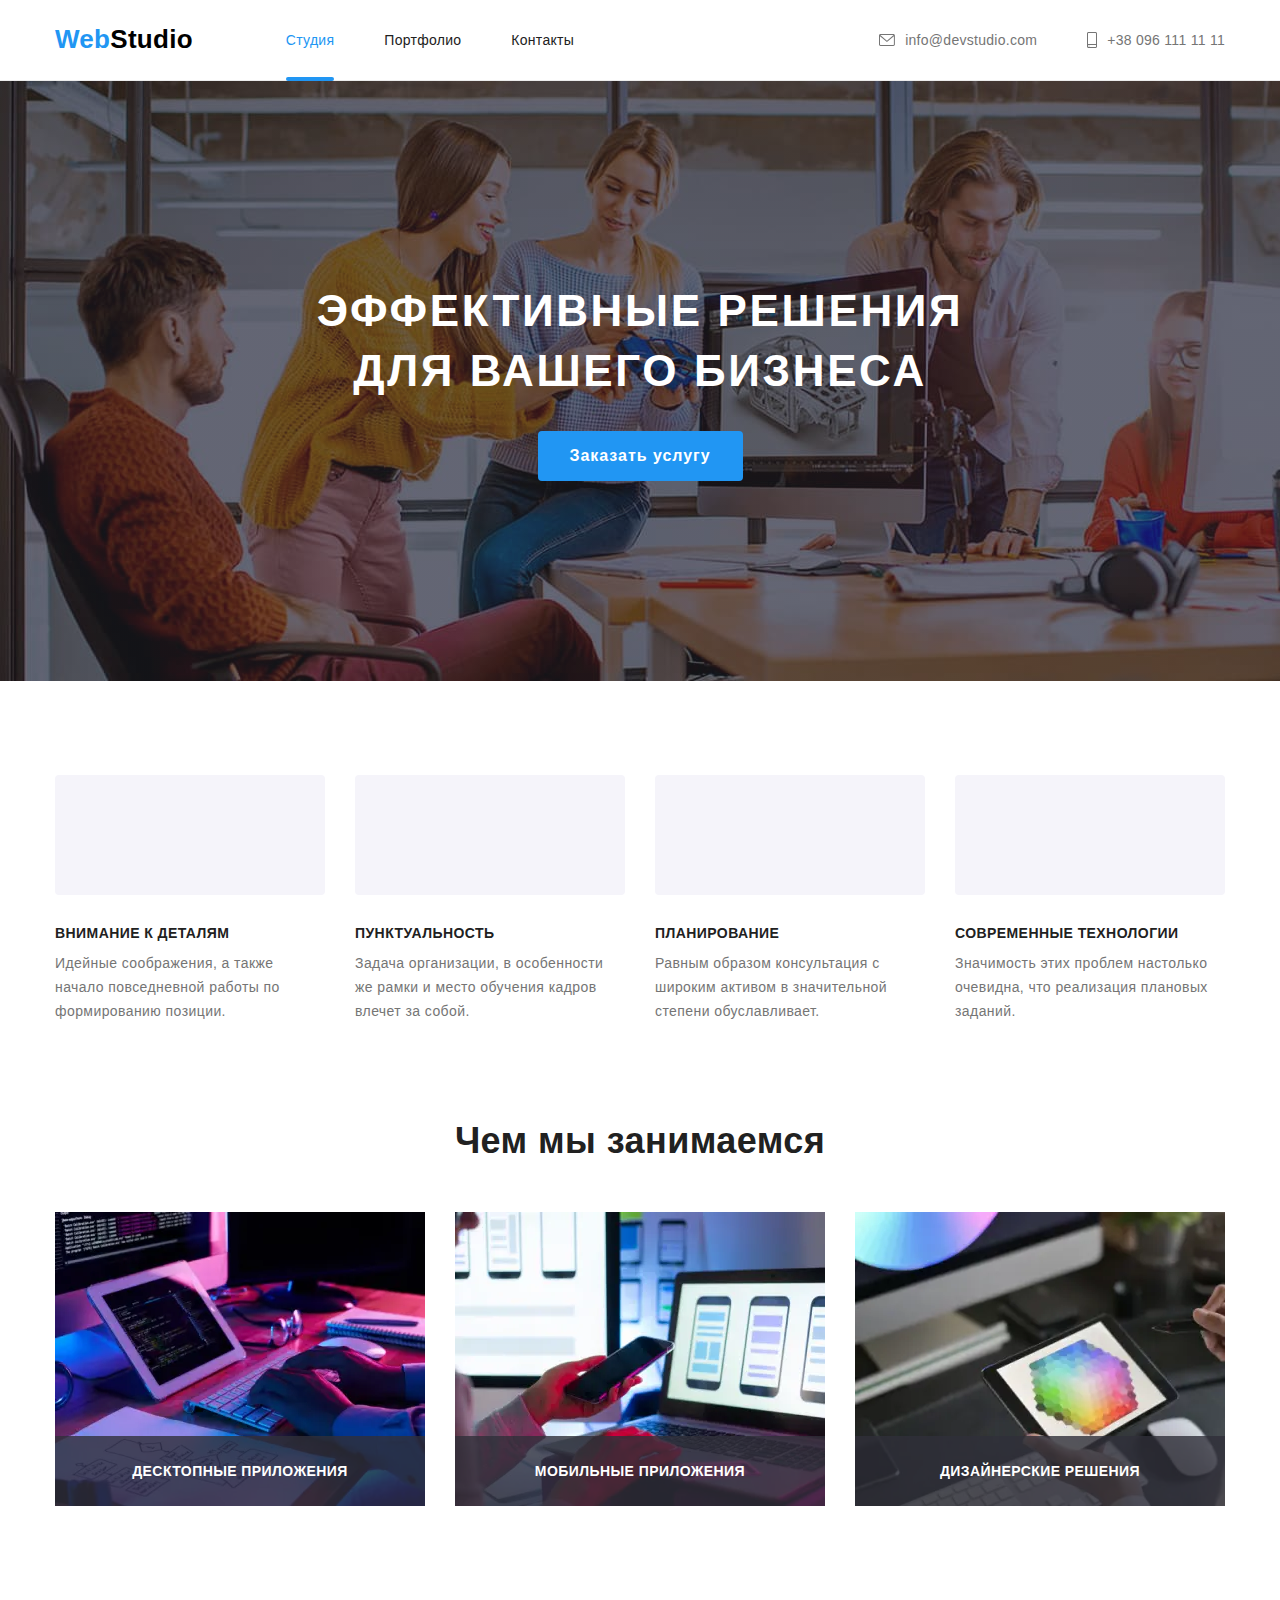
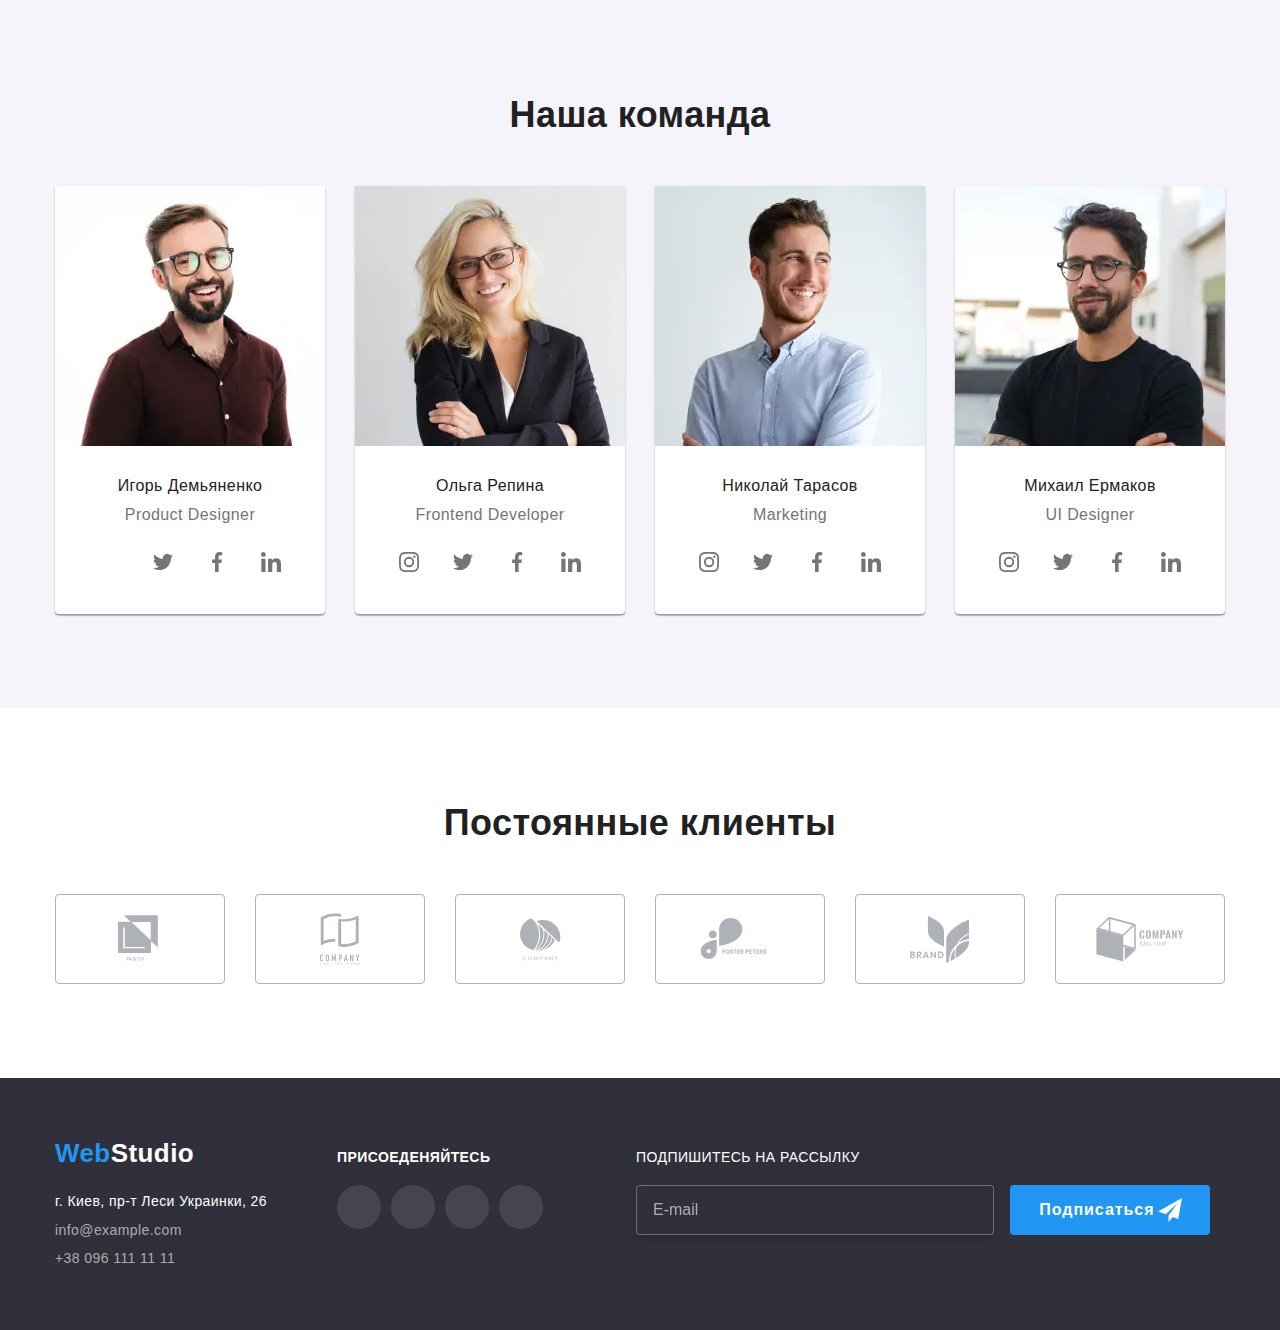
==== commit 5ffd5bb3: "8-1-9" ====
--- a/index.html
+++ b/index.html
@@ -5,6 +5,8 @@
 	<meta charset="UTF-8" />
 	<meta name="viewport" content="width=device-width, initial-scale=1.0" />
 	<title>WebStudio</title>
+	<link rel="stylesheet"
+		href="https://fonts.googleapis.com/css2?family=Raleway:wght@700&family=Roboto:wght@400;500;700;900&display=swap" />
 	<link rel="preload" href="./css/main.min.css" as="style" />
 	<link rel="stylesheet" href="./css/main.min.css" />
 </head>
@@ -36,14 +38,14 @@
 					<li class="communications__item">
 						<a class="communications__link link" href="mailto:info@devstudio.com">
 							<svg class="communications__icon communications__envelope">
-								<use href="./images/svg/sprite.svg#envelope"></use>
+								<use href="./images/icon-sprite.svg#envelope"></use>
 							</svg>
 							info@devstudio.com</a>
 					</li>
 					<li class="communications__item">
 						<a class="communications__link link" href="tel:+38-096-111-11-11">
 							<svg class="communications__icon communications__smartphone">
-								<use href="./images/svg/sprite.svg#smartphone"></use>
+								<use href="./images/icon-sprite.svg#smartphone"></use>
 							</svg>
 							+38 096 111 11 11</a>
 					</li>
@@ -52,8 +54,8 @@
 			<button class="menu__button" type="button" aria-expanded="false" aria-controls="menu-mobile"
 				data-menu-button>
 				<svg class="menu__button-image" aria-label="Переключатель мобильного меню">
-					<use class="menu__icon-close" href="./images/svg/sprite.svg#close-menu-mobile"></use>
-					<use class="menu__icon-open" href="./images/svg/sprite.svg#open-menu-mobile"></use>
+					<use class="menu__icon-close" href="./images/icon-sprite.svg#close-menu-mobile"></use>
+					<use class="menu__icon-open" href="./images/icon-sprite.svg#open-menu-mobile"></use>
 				</svg>
 			</button>
 		</div>
@@ -204,28 +206,28 @@
 							<li class="team-social__item">
 								<a class="team-social__link link" href="http://www.instagram.com/?hl=ru">
 									<svg class="team-social__instagram">
-										<use href="./images/svg/sprite.svg#instagram"></use>
+										<use href="./images/icon-sprite#instagram"></use>
 									</svg>
 								</a>
 							</li>
 							<li class="team-social__item">
 								<a class="team-social__link link" href="http://twitter.com/?lang=ru">
 									<svg class="team-social__twitter">
-										<use href="./images/svg/sprite.svg#twitter"></use>
+										<use href="./images/icon-sprite.svg#twitter"></use>
 									</svg>
 								</a>
 							</li>
 							<li class="team-social__item">
 								<a class="team-social__link link" href="http://www.facebook.com/">
 									<svg class="team-social__facebook">
-										<use href="./images/svg/sprite.svg#facebook"></use>
+										<use href="./images/icon-sprite.svg#facebook"></use>
 									</svg>
 								</a>
 							</li>
 							<li class="team-social__item">
 								<a class="team-social__link link" href="http://www.linkedin.com/">
 									<svg class="team-social__linkedin">
-										<use href="./images/svg/sprite.svg#linkedin"></use>
+										<use href="./images/icon-sprite.svg#linkedin"></use>
 									</svg>
 								</a>
 							</li>
@@ -268,28 +270,28 @@
 							<li class="team-social__item">
 								<a class="team-social__link link" href="http://www.instagram.com/?hl=ru">
 									<svg class="team-social__instagram">
-										<use href="./images/svg/sprite.svg#instagram"></use>
+										<use href="./images/icon-sprite.svg#instagram"></use>
 									</svg>
 								</a>
 							</li>
 							<li class="team-social__item">
 								<a class="team-social__link link" href="http://twitter.com/?lang=ru">
 									<svg class="team-social__twitter">
-										<use href="./images/svg/sprite.svg#twitter"></use>
+										<use href="./images/icon-sprite.svg#twitter"></use>
 									</svg>
 								</a>
 							</li>
 							<li class="team-social__item">
 								<a class="team-social__link link" href="http://www.facebook.com/">
 									<svg class="team-social__facebook">
-										<use href="./images/svg/sprite.svg#facebook"></use>
+										<use href="./images/icon-sprite.svg#facebook"></use>
 									</svg>
 								</a>
 							</li>
 							<li class="team-social__item">
 								<a class="team-social__link link" href="http://www.linkedin.com/">
 									<svg class="team-social__linkedin">
-										<use href="./images/svg/sprite.svg#linkedin"></use>
+										<use href="./images/icon-sprite.svg#linkedin"></use>
 									</svg>
 								</a>
 							</li>
@@ -331,28 +333,28 @@
 							<li class="team-social__item">
 								<a class="team-social__link link" href="http://www.instagram.com/?hl=ru">
 									<svg class="team-social__instagram">
-										<use href="./images/svg/sprite.svg#instagram"></use>
+										<use href="./images/icon-sprite.svg#instagram"></use>
 									</svg>
 								</a>
 							</li>
 							<li class="team-social__item">
 								<a class="team-social__link link" href="http://twitter.com/?lang=ru">
 									<svg class="team-social__twitter">
-										<use href="./images/svg/sprite.svg#twitter"></use>
+										<use href="./images/icon-sprite.svg#twitter"></use>
 									</svg>
 								</a>
 							</li>
 							<li class="team-social__item">
 								<a class="team-social__link link" href="http://www.facebook.com/">
 									<svg class="team-social__facebook">
-										<use href="./images/svg/sprite.svg#facebook"></use>
+										<use href="./images/icon-sprite.svg#facebook"></use>
 									</svg>
 								</a>
 							</li>
 							<li class="team-social__item">
 								<a class="team-social__link link" href="http://www.linkedin.com/">
 									<svg class="team-social__linkedin">
-										<use href="./images/svg/sprite.svg#linkedin"></use>
+										<use href="./images/icon-sprite.svg#linkedin"></use>
 									</svg>
 								</a>
 							</li>
@@ -394,28 +396,28 @@
 							<li class="team-social__item">
 								<a class="team-social__link link" href="http://www.instagram.com/?hl=ru">
 									<svg class="team-social__instagram">
-										<use href="./images/svg/sprite.svg#instagram"></use>
+										<use href="./images/icon-sprite.svg#instagram"></use>
 									</svg>
 								</a>
 							</li>
 							<li class="team-social__item">
 								<a class="team-social__link link" href="http://twitter.com/?lang=ru">
 									<svg class="team-social__twitter">
-										<use href="./images/svg/sprite.svg#twitter"></use>
+										<use href="./images/icon-sprite.svg#twitter"></use>
 									</svg>
 								</a>
 							</li>
 							<li class="team-social__item">
 								<a class="team-social__link link" href="http://www.facebook.com/">
 									<svg class="team-social__facebook">
-										<use href="./images/svg/sprite.svg#facebook"></use>
+										<use href="./images/icon-sprite.svg#facebook"></use>
 									</svg>
 								</a>
 							</li>
 							<li class="team-social__item">
 								<a class="team-social__link link" href="http://www.linkedin.com/">
 									<svg class="team-social__linkedin">
-										<use href="./images/svg/sprite.svg#linkedin"></use>
+										<use href="./images/icon-sprite.svg#linkedin"></use>
 									</svg>
 								</a>
 							</li>
@@ -434,42 +436,42 @@
 					<li class="clients__item">
 						<a class="clients__link link" href="#">
 							<svg class="clients__company client-icon">
-								<use href="./images/svg/sprite.svg#logo-1"></use>
+								<use href="./images/icon-sprite.svg#logo-1"></use>
 							</svg>
 						</a>
 					</li>
 					<li class="clients__item">
 						<a class="clients__link link" href="#">
 							<svg class="clients__company client-icon">
-								<use href="./images/svg/sprite.svg#logo-2"></use>
+								<use href="./images/icon-sprite.svg#logo-2"></use>
 							</svg>
 						</a>
 					</li>
 					<li class="clients__item">
 						<a class="clients__link link" href="#">
 							<svg class="clients__company client-icon">
-								<use href="./images/svg/sprite.svg#logo-3"></use>
+								<use href="./images/icon-sprite.svg#logo-3"></use>
 							</svg>
 						</a>
 					</li>
 					<li class="clients__item">
 						<a class="clients__link link" href="#">
 							<svg class="clients__company client-icon">
-								<use href="./images/svg/sprite.svg#logo-4"></use>
+								<use href="./images/icon-sprite.svg#logo-4"></use>
 							</svg>
 						</a>
 					</li>
 					<li class="clients__item">
 						<a class="clients__link link" href="#">
 							<svg class="clients__company client-icon">
-								<use href="./images/svg/sprite.svg#logo-5"></use>
+								<use href="./images/icon-sprite.svg#logo-5"></use>
 							</svg>
 						</a>
 					</li>
 					<li class="clients__item">
 						<a class="clients__link link" href="#">
 							<svg class="clients__company client-icon">
-								<use href="./images/svg/sprite.svg#logo-6"></use>
+								<use href="./images/icon-sprite.svg#logo-6"></use>
 							</svg>
 						</a>
 					</li>
@@ -547,7 +549,7 @@
 		<div class="modal">
 			<button class="button-close" data-modal-close type="button">
 				<svg class="button-close__svg">
-					<use href="./images/svg/sprite.svg#btn-close"></use>
+					<use href="./images/icon-sprite.svg#btn-close"></use>
 				</svg>
 			</button>
 
@@ -558,7 +560,7 @@
 					<input type="text" class="modal__form-input" name="user-name" pattern="^[A-Za-zА-Яа-яЁё\s]+$"
 						autocomplete="off" placeholder="Имя" required />
 					<svg class="modal__form-icon">
-						<use href="./images/svg/sprite.svg#person-black-18dp"></use>
+						<use href="./images/icon-sprite.svg#person-black-18dp"></use>
 					</svg>
 				</label>
 
@@ -567,7 +569,7 @@
 					<input type="tel" class="modal__form-input" name="user-phone" pattern="[0-9]{10,12}"
 						autocomplete="off" placeholder="Телефон" required />
 					<svg class="modal__form-icon">
-						<use href="./images/svg/sprite.svg#phone-black-18dp"></use>
+						<use href="./images/icon-sprite.svg#phone-black-18dp"></use>
 					</svg>
 				</label>
 
@@ -577,7 +579,7 @@
 						pattern="[a-z0-9._%+-]+@[a-z0-9.-]+\.[a-z]{2,}$" autocomplete="off" placeholder="Почта"
 						required />
 					<svg class="modal__form-icon">
-						<use href="./images/svg/sprite.svg#email-black-18dp"></use>
+						<use href="./images/icon-sprite.svg#email-black-18dp"></use>
 					</svg>
 				</label>
 
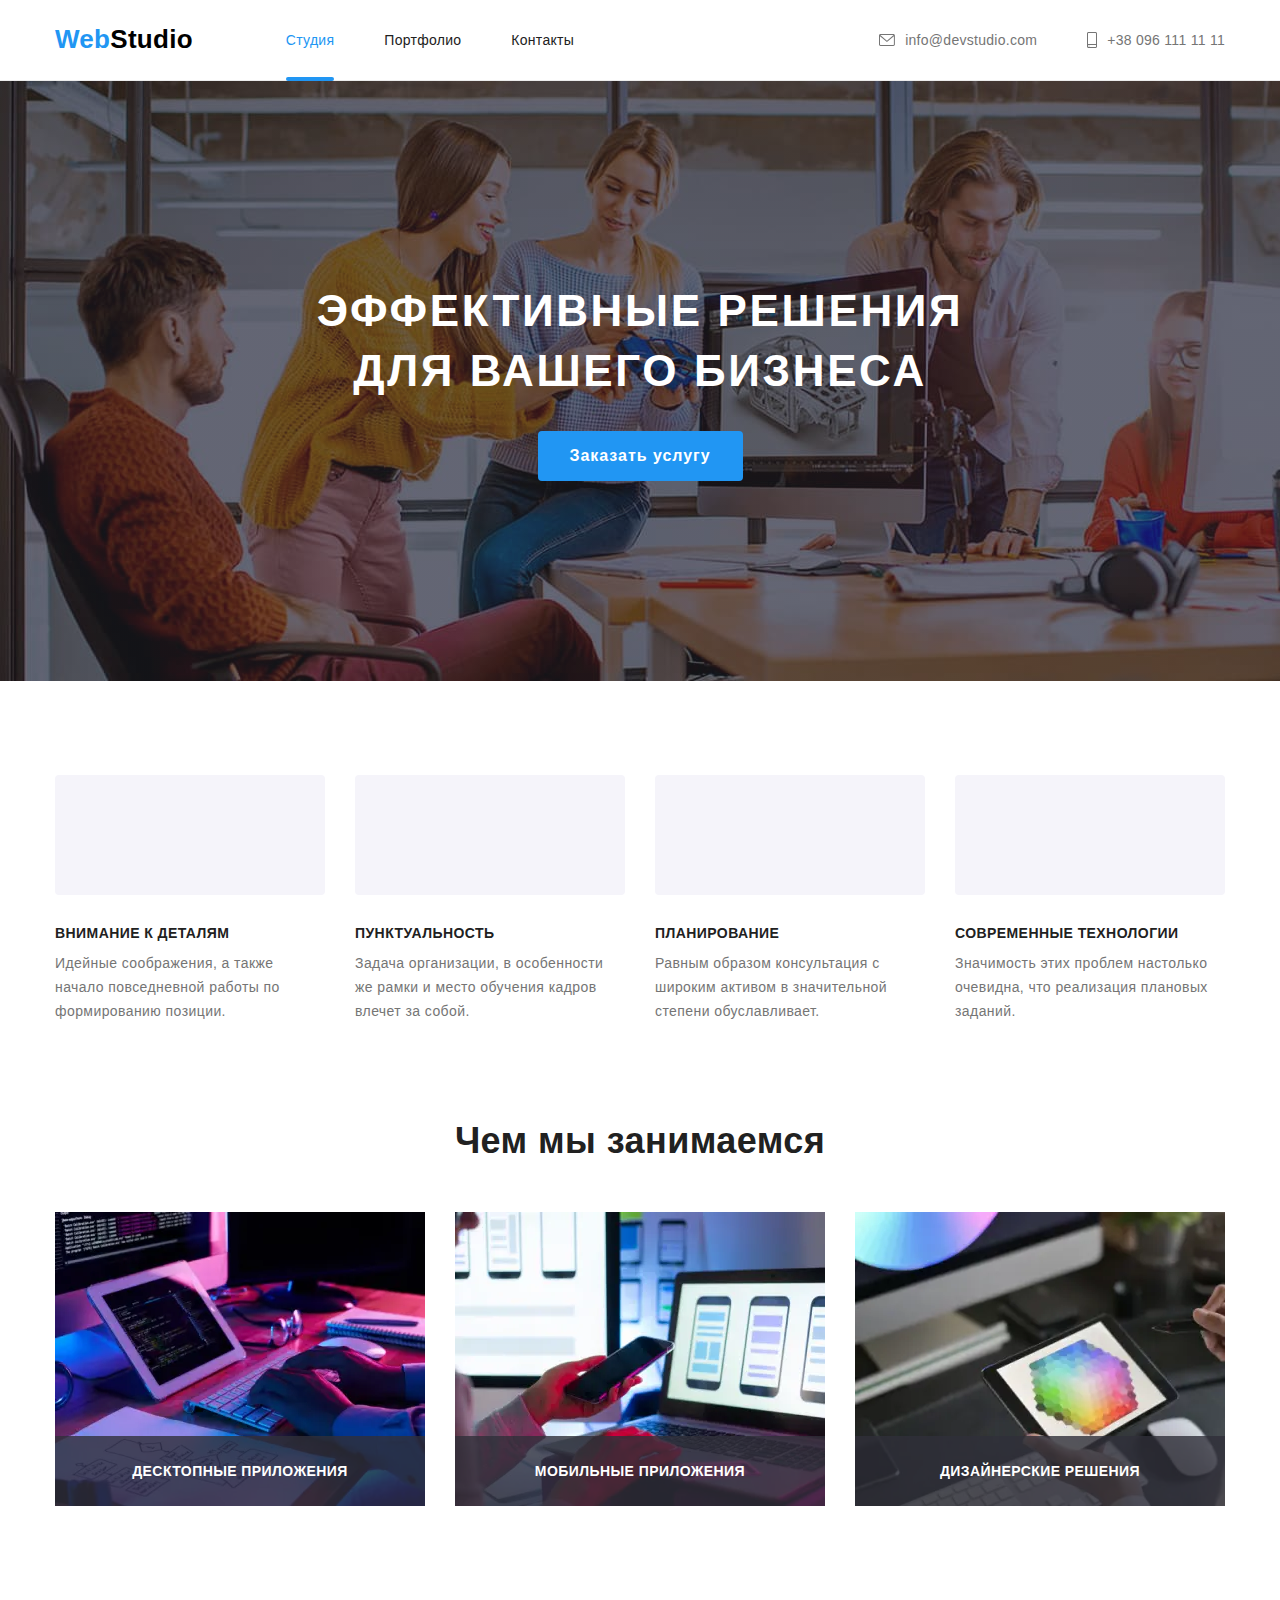
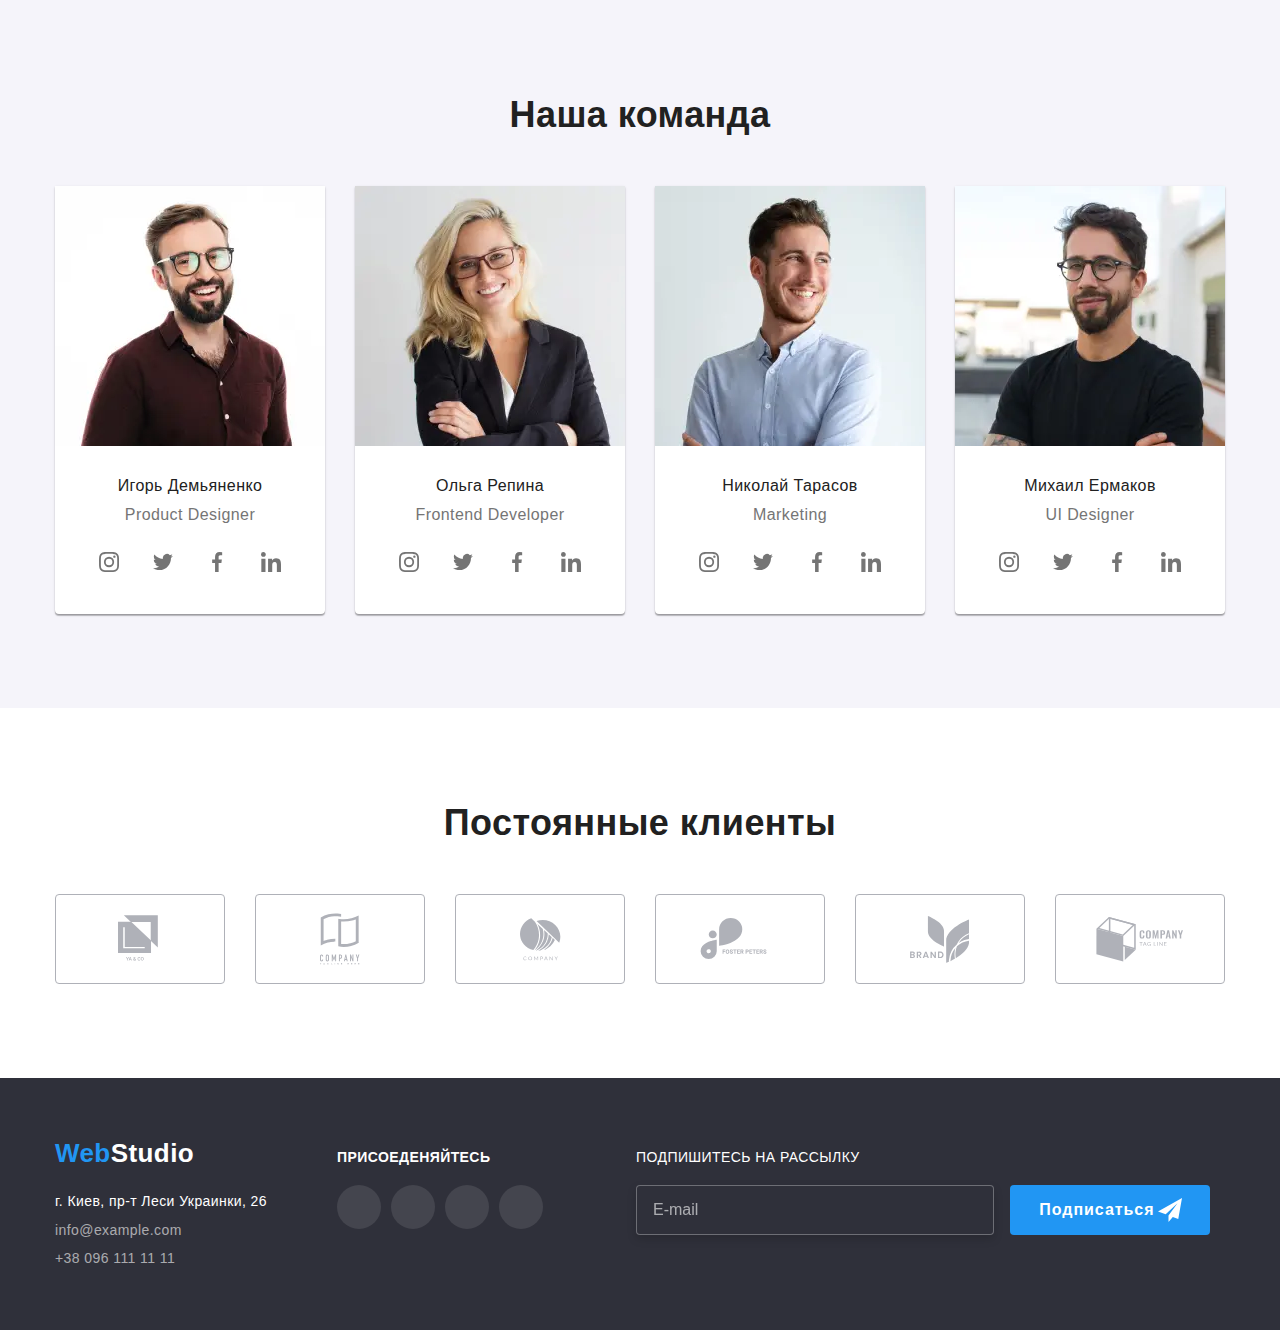
==== commit df4de078: "9-1-4" ====
--- a/index.html
+++ b/index.html
@@ -54,8 +54,8 @@
 			<button class="menu__button" type="button" aria-expanded="false" aria-controls="menu-mobile"
 				data-menu-button>
 				<svg class="menu__button-image" aria-label="Переключатель мобильного меню">
-					<use class="menu__icon-close" href="./images/icon-sprite.svg#close-menu-mobile"></use>
-					<use class="menu__icon-open" href="./images/icon-sprite.svg#open-menu-mobile"></use>
+					<use class="menu__icon-close" href="./images/icon-sprite.svg#btn-close"></use>
+					<use class="menu__icon-open" href="./images/icon-sprite.svg#menu"></use>
 				</svg>
 			</button>
 		</div>
@@ -79,7 +79,8 @@
 				<h2 class="section__title visually-hidden">Особенности</h2>
 
 				<ul class="feature__list list">
-					<li class="feature__item feature__icon-antenna">
+					<li class="feature__item">
+						<span class="feature__icon-antenna"></span>
 						<h3 class="feature__title">Внимание к деталям</h3>
 						<p class="feature__text">
 							Идейные соображения, а также начало повседневной работы по
@@ -206,7 +207,7 @@
 							<li class="team-social__item">
 								<a class="team-social__link link" href="http://www.instagram.com/?hl=ru">
 									<svg class="team-social__instagram">
-										<use href="./images/icon-sprite#instagram"></use>
+										<use href="./images/icon-sprite.svg#instagram"></use>
 									</svg>
 								</a>
 							</li>
